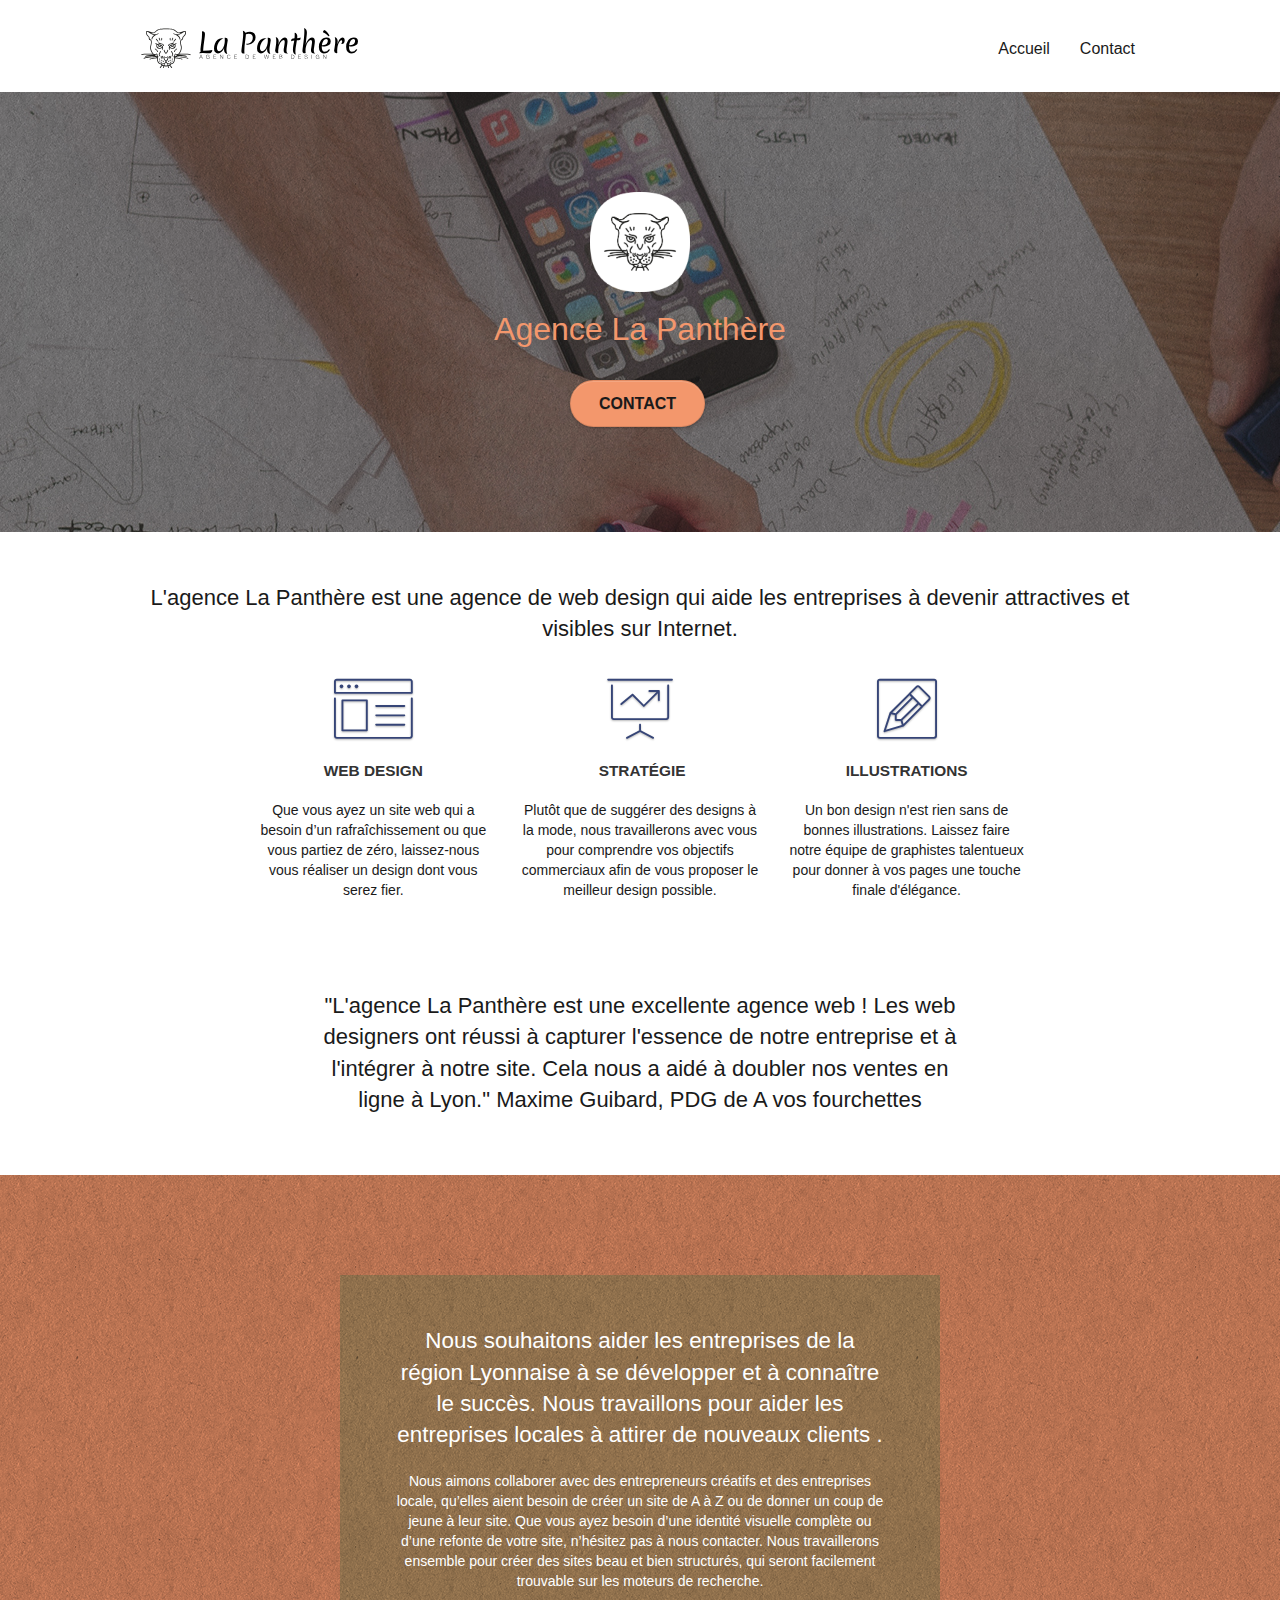
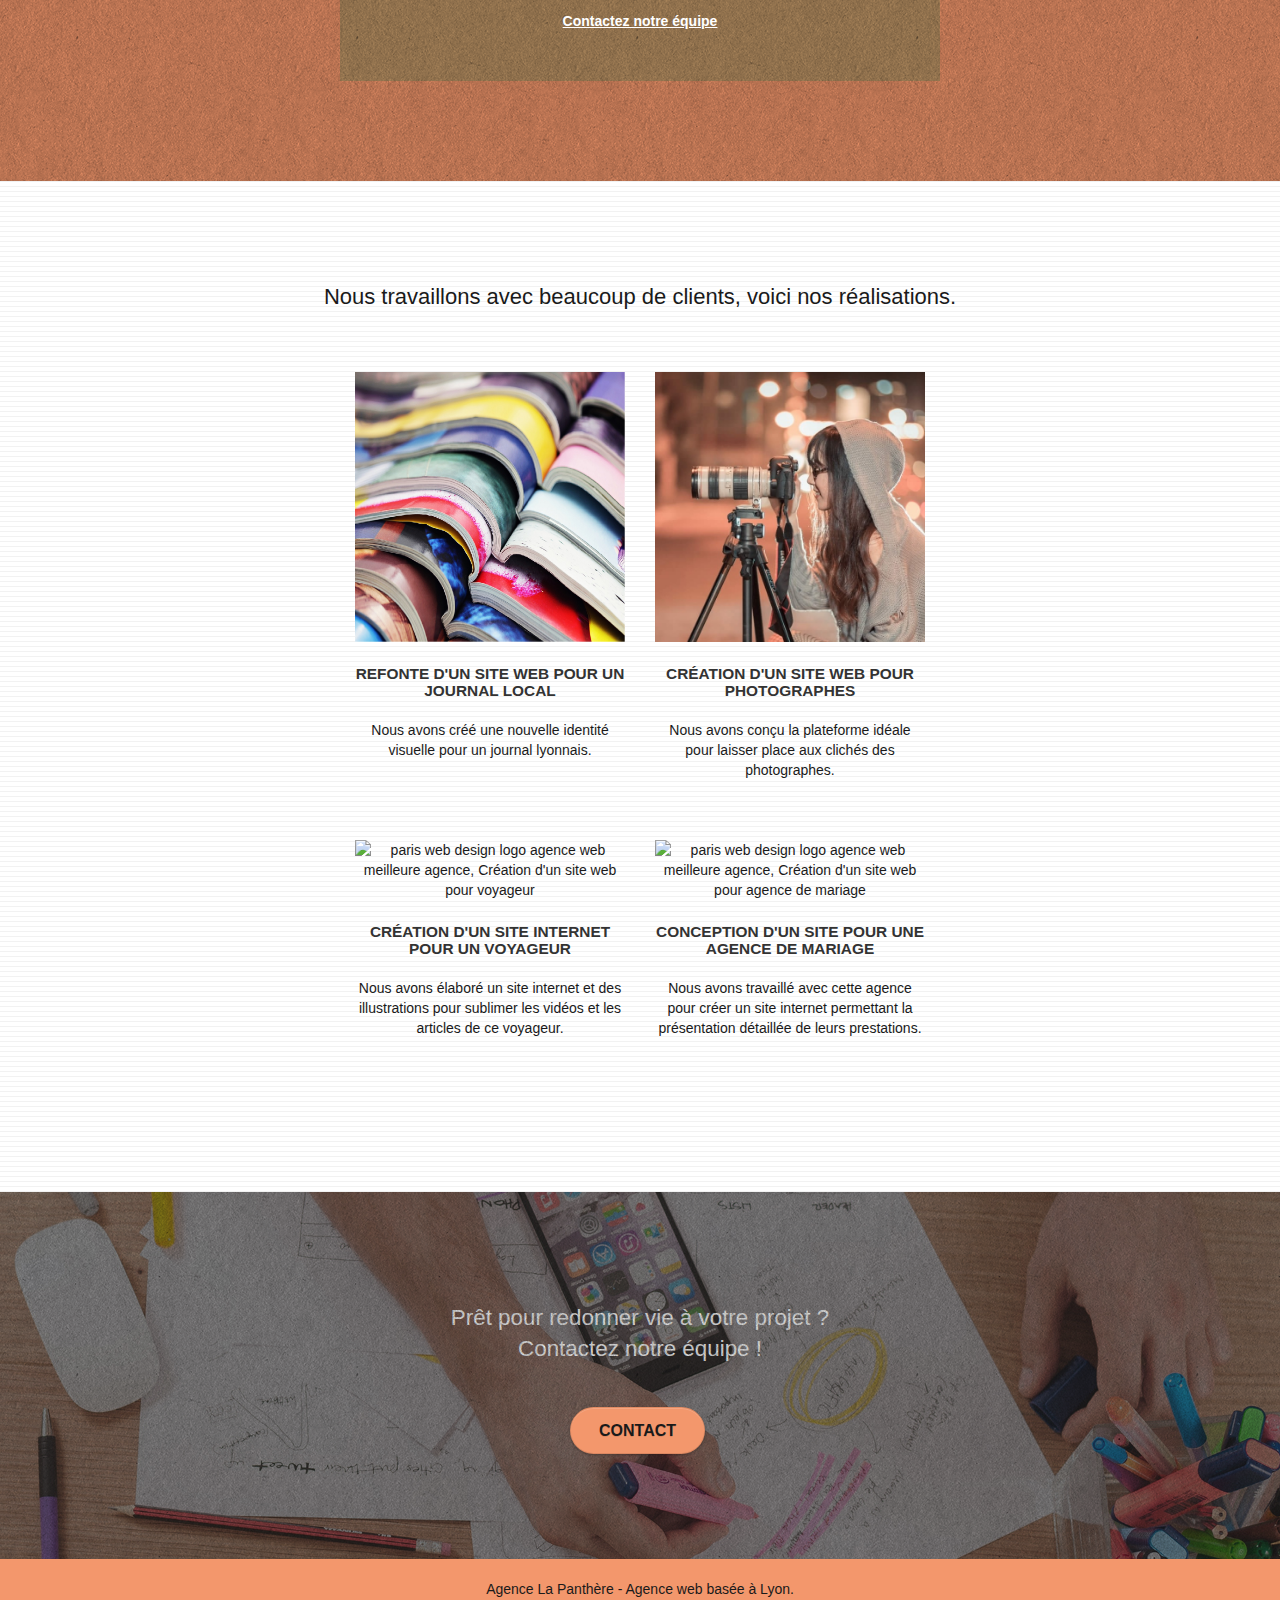
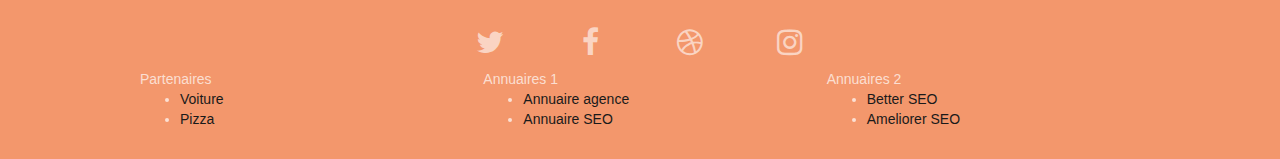
==== index.html @ 211964a4 "Modif description" ====
<!doctype html>
<html lang="Default">

<head>
	<meta charset="utf-8">
	<meta name="description"
		content="Redonnez vie aux sites web de vos entreprises ! La Panthère est une agence web basée sur Lyon. Son but : Aider les entreprises à devenir attractives et visibles sur le net.">
	<meta name="viewport" content="width=device-width, initial-scale=1.0, viewport-fit=cover">
	<link rel="shortcut icon" type="image/png" href="img/favicon.jpg">

	<link rel="stylesheet" type="text/css" href="css/bootstrap.css">
	<link rel="stylesheet" type="text/css" href="css/style.css">
	<link rel="stylesheet" type="text/css" href="css/font-awesome.css">
	<link rel="stylesheet" type="text/css" href="css/et-line.css">


	<script src="js/jquery-2.1.0.js"></script>
	<script src="js/bootstrap.js"></script>
	<script src="js/blocs.js"></script>
	<script src="js/jquery.touchSwipe.js" defer></script>
	<script src="js/gmaps.js"></script>
	<title>La Panthère - Devenez plus attractifs !</title>

	<!-- Analytics -->

	<!-- Analytics END -->

</head>

<body>
	<!-- Principal conteneur -->
	<div class="page-container">

		<!-- bloc-0 -->
		<div class="bloc bgc-white l-bloc " id="bloc-0">
			<div class="container bloc-sm">

				<nav class="navbar row">
					<div class="navbar-header">
						<a class="navbar-brand" href="index.html"><img src="img/agence-la-panthere-monochrome.svg"
								alt="paris web design logo agence web meilleure agence" height="40" /></a>
						<button id="nav-toggle" type="button" class="ui-navbar-toggle navbar-toggle"
							data-toggle="collapse" data-target=".navbar-1">
							<span class="sr-only">Toggle navigation</span><span class="icon-bar"></span><span
								class="icon-bar"></span><span class="icon-bar"></span>
						</button>
					</div>
					<div class="collapse navbar-collapse navbar-1 special-dropdown-nav">
						<ul class="site-navigation nav navbar-nav">
							<li>
								<a href="index.html">Accueil</a>
							</li>
							<li>
								<a href="contact.html">Contact</a>
							</li>
						</ul>
					</div>
				</nav>
			</div>
		</div>
		<!-- bloc-0 END -->

		<!-- bloc-1-presentation -->
		<div class="bloc bgc-dark-slate-blue bg-banniere d-bloc bg-t-edge bloc-bg-texture texture-paper b-parallax"
			id="bloc-1-hero">
			<div class="container bloc-lg">
				<div class="row tight-width-whitespace">
					<div class="col-sm-12">
						<img src="img/logo.png" class="center-block image-resize-mode" width="100"
							alt="Agence La Panthère, agence web paris, création logo paris" />
						<h1 class="text-center hero-bloc-text tc-white ">
							Agence La Panthère
						</h1>
						<div class="text-center">
							<a href="contact.html" class="btn btn-lg btn-clean btn-rd cta-hero btn-atomic-tangerine"
								id="cta-hero">Contact</a>
						</div>
					</div>
				</div>
			</div>
		</div>
		<!-- bloc-1-presentation END -->

		<!-- bloc-2-services -->
		<div class="bloc bgc-white l-bloc" id="bloc-2-services">
			<div class="container bloc-md">
				<div class="row">
					<div class="col-sm-12 text-center">
						<p class="citation">
							L'agence La Panthère est une agence de web design qui aide les entreprises à devenir
							attractives
							et visibles sur Internet.
						</p>
					</div>
				</div>
				<div class="row voffset-lg med-width-whitespace">
					<div class="col-sm-4">
						<div class="text-center">
							<span class="et-icon-browser sm-shadow icon-dark-slate-blue icons icon-lg"></span>
						</div>
						<h3 class="mg-md text-center">
							Web design
						</h3>
						<p class="text-center">
							Que vous ayez un site web qui a besoin d&rsquo;un rafraîchissement ou que vous partiez de
							zéro, laissez-nous vous réaliser un design dont vous serez fier.
						</p>
					</div>
					<div class="col-sm-4">
						<div class="text-center">
							<span class="et-icon-presentation sm-shadow icon-dark-slate-blue icons icon-lg"></span>
						</div>
						<h3 class="mg-md text-center">
							&nbsp;Stratégie
						</h3>
						<p class="text-center">
							Plutôt que de suggérer des designs à la mode, nous travaillerons avec vous pour comprendre
							vos objectifs commerciaux afin de vous proposer le meilleur design possible.<br>
						</p>
					</div>
					<div class="col-sm-4">
						<div class="text-center">
							<span class="et-icon-edit sm-shadow icon-dark-slate-blue icons icon-lg"></span>
						</div>
						<h3 class="mg-md text-center">
							Illustrations
						</h3>
						<p class="text-center">
							Un bon design n'est rien sans de bonnes illustrations. Laissez faire notre équipe de
							graphistes talentueux pour donner à vos pages une touche finale d'élégance.
						</p>
					</div>
				</div>
				<div class="row voffset-lg voffset">
					<div class="col-xs-12 col-md-8 col-md-offset-2 text-center">
						<p class="citation">"L'agence La Panthère est une excellente agence web ! Les web designers ont
							réussi à capturer
							l'essence de notre entreprise et à l'intégrer à notre site. Cela nous a aidé à doubler nos
							ventes en ligne à Lyon."
							Maxime Guibard, PDG de A vos fourchettes
						</p>
					</div>
				</div>
			</div>
		</div>
		<!-- bloc-2-services END -->

		<!-- bloc-3-what-i-do -->
		<div class="bloc tc-white bgc-atomic-tangerine bg-presentation d-bloc bloc-bg-texture texture-paper b-parallax"
			id="bloc-3-what-i-do">
			<div class="container bloc-lg">
				<div class="row tight-width-whitespace black-background">
					<div class="col-sm-12">
						<h2 class="mg-md text-center tc-white">
							Nous souhaitons aider les entreprises de la région Lyonnaise à se développer et à connaître
							le succès. Nous travaillons pour aider les entreprises locales à attirer de nouveaux clients
							.<br>
						</h2>
						<p class="text-center white">
							Nous aimons collaborer avec des entrepreneurs créatifs et des entreprises locale, qu’elles
							aient besoin de créer un site de A à Z ou de donner un coup de jeune à leur site. Que vous
							ayez besoin d’une identité visuelle complète ou d’une refonte de votre site, n’hésitez pas à
							nous contacter. Nous travaillerons ensemble pour créer des sites beau et bien structurés,
							qui seront facilement trouvable sur les moteurs de recherche. <br><br><a
								class="ltc-white bold-link" href="page2.html">Contactez notre équipe</a><br>
						</p>
					</div>
				</div>
			</div>
		</div>
		<!-- bloc-3-what-i-do END -->

		<!-- bloc-4-portfolio -->
		<div class="bloc bgc-white bg-lines-h2-bg bg-repeat l-bloc" id="bloc-4-portfolio">
			<div class="container bloc-lg">
				<div class="row">
					<div class="col-sm-12 text-center">
						<p class="citation">
							Nous travaillons avec beaucoup de clients, voici nos réalisations.
						</p>
					</div>
				</div>
				<div class="row tight-width-whitespace portfolio-row">
					<div class="col-sm-6">
						<a href="#" data-lightbox="img/1.jpg" data-gallery-id="gallery-1"
							data-caption="Refonte d'un site web pour un journal local" data-frame="snapshot-lb"><img
								src="img/1.jpg"
								alt="paris web design logo agence web meilleure agence et refonte site web journal"
								class="img-responsive portfolio-thumb" /></a>
						<h3 class="mg-md text-center">
							Refonte d'un site web pour un journal local
						</h3>
						<p class="text-center">
							Nous avons créé une nouvelle identité visuelle pour un journal lyonnais.
						</p>
					</div>
					<div class="col-sm-6">
						<a href="#" data-lightbox="img/2.jpg" data-gallery-id="gallery-1"
							data-caption="Création d'un site web pour photographes" data-frame="snapshot-lb"><img
								src="img/2.jpg" class="img-responsive portfolio-thumb"
								alt="paris web design logo agence web meilleure agence, Création d'un site web pour photographes" /></a>
						<h3 class="mg-md text-center">
							Création d'un site web pour photographes
						</h3>
						<p class="text-center">
							Nous avons conçu la plateforme idéale pour laisser place aux clichés des photographes.
						</p>
					</div>
				</div>
				<div class="row tight-width-whitespace portfolio-row">
					<div class="col-sm-6">
						<a href="#" data-lightbox="img/3.jpg" data-gallery-id="gallery-1"
							data-caption="Création d'un site internet pour un voyageur" data-frame="snapshot-lb"><img
								src="img/3.jpg" class="img-responsive portfolio-thumb"
								alt="paris web design logo agence web meilleure agence, Création d'un site web pour voyageur" /></a>
						<h3 class="mg-md text-center">
							Création d'un site internet pour un voyageur
						</h3>
						<p class="text-center">
							Nous avons élaboré un site internet et des illustrations pour sublimer les vidéos et les
							articles de ce voyageur.
						</p>
					</div>
					<div class="col-sm-6">
						<a href="#" data-lightbox="img/4.jpg" data-gallery-id="gallery-1"
							data-caption="Conception d'un site pour une agence de mariage" data-frame="snapshot-lb"><img
								src="img/4.jpg" class="img-responsive portfolio-thumb"
								alt="paris web design logo agence web meilleure agence, Création d'un site web pour agence de mariage" /></a>
						<h3 class="mg-md text-center">
							Conception d'un site pour une agence de mariage
						</h3>
						<p class="text-center">
							Nous avons travaillé avec cette agence pour créer un site internet permettant la
							présentation détaillée de leurs prestations.
						</p>
					</div>
				</div>
			</div>
		</div>
		<!-- bloc-4-portfolio END -->


		<!-- bloc-5-cta -->
		<div class="bloc bgc-dark-slate-blue bg-banniere d-bloc bloc-bg-texture texture-paper" id="bloc-5-cta">
			<div class="container bloc-lg">
				<div class="row">
					<h2 class="mg-md text-center tc-white">
						Prêt pour redonner vie à votre projet ?<br>Contactez notre équipe !
					</h2>
					<div class="col-sm-12 text-center">
						<a href="contact.html"
							class="btn btn-atomic-tangerine btn-clean btn-rd btn-lg cta-hero">Contact</a>
					</div>
				</div>
			</div>
		</div>
		<!-- bloc-5-cta END -->

		<!-- Footer - bloc-8 -->
		<div class="bloc bgc-atomic-tangerine d-bloc" id="bloc-8">
			<div class="container bloc-sm">
				<div class="row">
					<div class="col-sm-12">
						<p class="text-center">
							Agence La Panthère - Agence web basée à Lyon.<br>
						</p>
						<div class="row row-no-gutters social">
							<div class="col-sm-3">
								<div class="text-center">
									<a class="social" href="index.html"><span class="fa fa-twitter icon-md"></span></a>
								</div>
							</div>
							<div class="col-sm-3">
								<div class="text-center">
									<a class="social" href="index.html"><span class="fa fa-facebook icon-md"></span></a>
								</div>
							</div>
							<div class="col-sm-3">
								<div class="text-center">
									<a class="social" href="index.html"><span class="fa fa-dribbble icon-md"></span></a>
								</div>
							</div>
							<div class="col-sm-3">
								<div class="text-center">
									<a class="social" href="index.html"><span
											class="fa fa-instagram icon-md"></span></a>
								</div>
							</div>
						</div>
						<div class="row">
							<div class="col-sm-4">
								Partenaires
								<ul>
									<li><a href="voiture.com">Voiture</a></li>
									<li><a href="pizza.com">Pizza</a></li>
								</ul>
							</div>
							<div class="col-sm-4">
								Annuaires 1
								<ul>
									<li><a href="annuaireagence.com">Annuaire agence</a></li>
									<li><a href="annuaireseo.com">Annuaire SEO</a></li>
								</ul>
							</div>
							<div class="col-sm-4">
								Annuaires 2
								<ul>
									<li><a href="betterseo.com">Better SEO</a></li>
									<li><a href="ameliorerseo.com">Ameliorer SEO</a></li>
								</ul>
							</div>
						</div>
					</div>
				</div>
			</div>
		</div>
		<!-- Footer - bloc-8 END -->

	</div>
	<!-- Principal conteneur END -->


</body>

</html>
---- css/style.css ----
body {
    margin: 0;
    padding: 0;
    background: #FFF;
    overflow-x: hidden;
    -webkit-font-smoothing: antialiased;
    -moz-osx-font-smoothing: grayscale;
}

a,
button {
    transition: all .3s ease-in-out;
    outline: none !important;
}

a:hover {
    text-decoration: none;
    cursor: pointer;
}

#page-loading-blocs-notifaction {
    position: fixed;
    top: 0;
    bottom: 0;
    width: 100%;
    z-index: 100000;
    background: #FFFFFF url("../img/pageload-spinner.gif") no-repeat center center;
}

.bloc {
    width: 100%;
    clear: both;
    background: 50% 50% no-repeat;
    padding: 0 50px;
    -webkit-background-size: cover;
    -moz-background-size: cover;
    -o-background-size: cover;
    background-size: cover;
    position: relative;
}

.bloc .container {
    padding-left: 0;
    padding-right: 0;
}

.bloc-lg {
    padding: 100px 50px;
}

.bloc-md {
    padding: 50px;
}

.bloc-sm {
    padding: 20px 50px;
}

.bg-center,
.bg-l-edge,
.bg-r-edge,
.bg-t-edge,
.bg-b-edge,
.bg-tl-edge,
.bg-bl-edge,
.bg-tr-edge,
.bg-br-edge,
.bg-repeat {
    -webkit-background-size: auto !important;
    -moz-background-size: auto !important;
    -o-background-size: auto !important;
    background-size: auto !important;
}

.bg-repeat {
    background: repeat;
}

.bg-t-edge {
    background: top no-repeat;
}

.bloc-bg-texture::before {
    content: "";
    background-size: 2px 2px;
    position: absolute;
    top: 0;
    bottom: 0;
    left: 0;
    right: 0;
}

.texture-paper::before {
    background: url("../img/texture-paper.png");
    background-size: 280px 280px;
}

.b-parallax {
    background-attachment: fixed;
}

.d-bloc {
    color: rgba(255, 255, 255, .7);
}

.d-bloc button:hover {
    color: rgba(255, 255, 255, .9);
}

.d-bloc .icon-round,
.d-bloc .icon-square,
.d-bloc .icon-rounded,
.d-bloc .icon-semi-rounded-a,
.d-bloc .icon-semi-rounded-b {
    border-color: rgba(255, 255, 255, .9);
}

.d-bloc .divider-h span {
    border-color: rgba(255, 255, 255, .2);
}

.d-bloc .a-btn,
.d-bloc .navbar a,
.d-bloc .navbar-brand,
.d-bloc a .icon-sm,
.d-bloc a .icon-md,
.d-bloc a .icon-lg,
.d-bloc a .icon-xl,
.d-bloc h1 a,
.d-bloc h2 a,
.d-bloc h3 a,
.d-bloc h4 a,
.d-bloc h5 a,
.d-bloc h6 a,
.d-bloc p a {
    color: rgba(255, 255, 255, .6);
}

.d-bloc .a-btn:hover,
.d-bloc .navbar a:hover,
.d-bloc .navbar-brand:hover,
.d-bloc a:hover .icon-sm,
.d-bloc a:hover .icon-md,
.d-bloc a:hover .icon-lg,
.d-bloc a:hover .icon-xl,
.d-bloc h1 a:hover,
.d-bloc h2 a:hover,
.d-bloc h3 a:hover,
.d-bloc h4 a:hover,
.d-bloc h5 a:hover,
.d-bloc h6 a:hover,
.d-bloc p a:hover {
    color: rgba(255, 255, 255, 1);
}

.d-bloc .navbar-toggle .icon-bar {
    background: rgba(255, 255, 255, 1);
}

.d-bloc .btn-wire,
.d-bloc .btn-wire:hover {
    color: rgba(255, 255, 255, 1);
    border-color: rgba(255, 255, 255, 1);
}

.d-bloc .panel {
    color: rgba(0, 0, 0, .5);
}

.d-bloc .panel button:hover {
    color: rgba(0, 0, 0, .7);
}

.d-bloc .panel icon {
    border-color: rgba(0, 0, 0, .7);
}

.d-bloc .panel .divider-h span {
    border-color: rgba(0, 0, 0, .1);
}

.d-bloc .panel .a-btn {
    color: rgba(0, 0, 0, .6);
}

.d-bloc .panel .a-btn:hover {
    color: rgba(0, 0, 0, 1);
}

.d-bloc .panel .btn-wire,
.d-bloc .panel .btn-wire:hover {
    color: rgba(0, 0, 0, .7);
    border-color: rgba(0, 0, 0, .3);
}

.d-bloc .panel,
.l-bloc {
    color: rgba(0, 0, 0, .5);
}

.d-bloc .panel button:hover,
.l-bloc button:hover {
    color: rgba(0, 0, 0, .7);
}

.l-bloc .icon-round,
.l-bloc .icon-square,
.l-bloc .icon-rounded,
.l-bloc .icon-semi-rounded-a,
.l-bloc .icon-semi-rounded-b {
    border-color: rgba(0, 0, 0, .7);
}

.d-bloc .panel .divider-h span,
.l-bloc .divider-h span {
    border-color: rgba(0, 0, 0, .1);
}

.d-bloc .panel .a-btn,
.l-bloc .a-btn,
.l-bloc .navbar a,
.l-bloc .navbar-brand,
.l-bloc a .icon-sm,
.l-bloc a .icon-md,
.l-bloc a .icon-lg,
.l-bloc a .icon-xl,
.l-bloc h1 a,
.l-bloc h2 a,
.l-bloc h3 a,
.l-bloc h4 a,
.l-bloc h5 a,
.l-bloc h6 a,
.l-bloc p a {
    color: rgba(0, 0, 0, .6);
}

.d-bloc .panel .a-btn:hover,
.l-bloc .a-btn:hover,
.l-bloc .navbar a:hover,
.l-bloc .navbar-brand:hover,
.l-bloc a:hover .icon-sm,
.l-bloc a:hover .icon-md,
.l-bloc a:hover .icon-lg,
.l-bloc a:hover .icon-xl,
.l-bloc h1 a:hover,
.l-bloc h2 a:hover,
.l-bloc h3 a:hover,
.l-bloc h4 a:hover,
.l-bloc h5 a:hover,
.l-bloc h6 a:hover,
.l-bloc p a:hover {
    color: rgba(0, 0, 0, 1);
}

.l-bloc .navbar-toggle .icon-bar {
    color: rgba(0, 0, 0, .6);
}

.d-bloc .panel .btn-wire,
.d-bloc .panel .btn-wire:hover,
.l-bloc .btn-wire,
.l-bloc .btn-wire:hover {
    color: rgba(0, 0, 0, .7);
    border-color: rgba(0, 0, 0, .3);
}

.voffset {
    margin-top: 30px;
}

.voffset-lg {
    margin-top: 80px;
}

.row-no-gutters {
    margin-right: 0;
    margin-left: 0;
}

.row.row-no-gutters>[class^="col-"],
.row.row-no-gutters>[class*=" col-"] {
    padding-right: 0;
    padding-left: 0;
}

#bloc-1-hero h1 {
    font-size: 32px;
}

.navbar {
    margin-bottom: 0;
    z-index: 1;
}

.navbar-brand {
    height: auto;
    padding: 3px 15px;
    font-size: 25px;
    font-weight: normal;
    font-weight: 600;
    line-height: 44px;
}

.navbar-brand img {
    max-height: 200px;
    margin: 0 5px 0 0;
    display: inline;
}

.navbar-brand img[src$=svg] {
    min-width: 100px;
}

.nav-center .navbar-brand img {
    margin: 0;
}

.navbar .nav {
    padding-top: 2px;
    margin-right: -16px;
    float: right;
    z-index: 1;
}

.nav>li {
    float: left;
    margin-top: 4px;
    font-size: 16px;
}

.navbar-nav .open .dropdown-menu>li>a {
    text-align: inherit;
}

.nav>li a:hover,
.nav>li a:focus {
    background: #F3976C;
    border-radius: 30px;
}

.navbar-toggle {
    margin: 10px 10px 0 0;
    border: 0px;
}

.navbar-toggle:hover {
    background: transparent !important;
}

.navbar-toggle .icon-bar {
    background-color: rgba(0, 0, 0, .5);
    width: 26px;
}

.nav-invert .navbar .nav {
    float: left;
}

.nav-invert .navbar-header,
.nav-invert .navbar-brand {
    float: right;
    position: relative;
    z-index: 2;
}

@media (min-width: 768px) {
    .site-navigation {
        position: absolute;
        top: 50%;
        right: 20px;
        transform: translate(0, -50%);
        -webkit-transform: translateY(-50%);
    }

    .nav>li .dropdown-menu a,
    .nav>li .dropdown-menu a:hover {
        color: #484848;
    }

    .nav-invert .site-navigation {
        left: 0;
        right: 0;
    }

    .nav-center {
        text-align: center;
    }

    .nav-center .navbar-header {
        width: 100%;
    }

    .nav-center .navbar-header,
    .nav-center .navbar-brand,
    .nav-center .nav>li {
        float: none;
        display: inline-block;
    }

    .nav-center .site-navigation {
        position: relative;
        width: 100%;
        right: 0;
        margin-right: 0px;
        margin-top: 20px;
    }

    .nav-center.mini-nav .navbar-toggle {
        float: none;
        margin: 10px auto 0;
    }

    .col-sm-3{
        font-size: 3em;
    }
}

.nav>li>.dropdown a {
    background: none !important;
    display: block;
    padding: 14px 15px;
}

nav .caret {
    margin: 0 5px;
}

.dropdown-menu .dropdown-menu {
    top: -8px;
    left: 100%;
}

.dropdown-menu .dropmenu-flow-right {
    top: 100%;
    left: 0;
    margin-left: -1px;
    border-top-left-radius: 0;
    border-top-right-radius: 0;
}

.dropdown-menu .dropdown span {
    border: 4px solid black;
    border-top-color: transparent;
    border-right-color: transparent;
    border-bottom-color: transparent;
    margin: 6px -5px 0 0 !important;
    float: right;
}

.mg-md {
    margin-top: 10px;
    margin-bottom: 20px;
}

.mg-lg {
    margin-top: 10px;
    margin-bottom: 40px;
}

.btn {
    margin: 0 5px 5px 0;
}

.btn.pull-right {
    margin: 0 0 5px 5px;
}

.btn-d,
.btn-d:hover,
.btn-d:focus {
    color: #FFF;
    background: rgba(0, 0, 0, .3);
}

button {
    outline: none !important;
}

.btn-rd {
    border-radius: 40px;
}

.btn-clean {
    border: 1px solid rgba(0, 0, 0, .08);
    border-bottom-color: rgba(0, 0, 0, .1);
    text-shadow: 0 1px 0 rgba(0, 0, 1, .1);
    box-shadow: 0 1px 3px rgba(0, 0, 1, .25), inset 0 1px 0 0 rgba(255, 255, 255, .15);
}

.icon-md {
    font-size: 30px !important;
}

.icon-lg {
    font-size: 60px !important;
}

.sm-shadow {
    text-shadow: 0 1px 2px rgba(0, 0, 0, .3);
}

.panel-sq,
.panel-sq .panel-heading,
.panel-sq .panel-footer {
    border-radius: 0;
}

.panel-rd {
    border-radius: 30px;
}

.panel-rd .panel-heading {
    border-radius: 29px 29px 0 0;
}

.panel-rd .panel-footer {
    border-radius: 0 0 29px 29px;
}

.form-control {
    border-color: rgba(0, 0, 0, .1);
    box-shadow: none;
}

.scrollToTop {
    width: 40px;
    height: 40px;
    position: fixed;
    bottom: 20px;
    right: 20px;
    opacity: 0;
    z-index: 500;
    transition: all .3s ease-in-out;
}

.scrollToTop span {
    margin-top: 6px;
}

.showScrollTop {
    font-size: 14px;
    opacity: 1;
}

a[data-lightbox] {
    position: relative;
    display: block;
    text-align: center;
}

a[data-lightbox]:hover::before {
    content: "+";
    font-family: "HelveticaNeue-Light", "Helvetica Neue Light", "Helvetica Neue", Helvetica, Arial;
    font-size: 32px;
    width: 50px;
    height: 50px;
    margin-left: -25px;
    border-radius: 50%;
    background: rgba(0, 0, 0, .6);
    color: #FFF;
    font-weight: 100;
    z-index: 1;
    position: absolute;
    top: 50%;
    transform: translateY(-50%);
    -webkit-transform: translateY(-50%);
}

a[data-lightbox]:hover img {
    opacity: 0.6;
    -webkit-animation-fill-mode: none;
    animation-fill-mode: none;
}

#lightbox-modal {
    display: flex;
    align-items: center;
}

#lightbox-modal .modal-dialog {
    width: 90%;
    max-width: 900px;
    margin: 0 auto 0;
}

#lightbox-modal .modal-dialog img {
    max-height: 90vh;
    margin: 0 auto;
}

.lightbox-caption {
    padding: 20px;
    color: #FFF;
    background: rgba(0, 0, 0, .5);
    position: absolute;
    left: 15px;
    right: 15px;
    bottom: 5px;
}

.close-lightbox {
    color: #FFF;
    font-size: 30px;
    position: absolute;
    top: 20px;
    right: 20px;
    z-index: 20;
    background: rgba(0, 0, 0, .5);
    border: none;
    line-height: 30px;
    padding: 0 9px 5px;
    opacity: 0.3;
}

.close-lightbox:hover,
.next-lightbox:hover,
.prev-lightbox:hover {
    opacity: 1.0;
    color: #FFF;
}

.next-lightbox,
.prev-lightbox {
    font-size: 20px;
    color: rgba(255, 255, 255, .9);
    background: rgba(0, 0, 0, .5);
    transition: all .2s ease-in-out;
    position: absolute;
    top: 45%;
    z-index: 1;
    opacity: 0.4;
}

.next-lightbox {
    padding: 6px 8px 1px 13px;
    right: 25px;
}

.prev-lightbox {
    padding: 6px 13px 1px 10px;
    left: 25px;
}

.snapshot-lb .modal-body {
    padding-bottom: 45px;
}

.snapshot-lb .lightbox-caption {
    padding: 0;
    color: rgba(0, 0, 0, .5);
    background: none;
}

h1,
h2,
h3,
h4,
h5,
h6,
p,
label,
.btn,
a {
    font-family: "helvetica";
    font-weight: 400;
    color: #1A1A1A !important;
}

.container {
    max-width: 1000px;
}

.hero-bloc-text {
    font-size: 38px;
}

.hero-bloc-text-sub {
    font-size: 36px;
}

.statement-bloc-text {
    line-height: 26px;
    font-style: italic;
    font-size: 20px;
    text-align: center;
    font-weight: lighter;
    max-width: 520px;
    margin: auto auto auto auto;
}

p {
    font-size: 11px;
}

.tight-width-whitespace {
    max-width: 600px;
    margin: auto auto auto auto;
}

.h1 {
    font-size: 20px;
    font-family: "Open Sans";
}

.cta-hero {
    margin-top: 22px;
    color: #FFFFFF !important;
    text-transform: uppercase;
    padding: 12px 28px 12px 28px;
    font-size: 16px;
    font-weight: 700;
}

.social {
    max-width: 400px;
    margin: auto auto auto auto;
}

h2 {
    font-size: 22px;
    line-height: 1.4em;
}

h3 {
    font-size: 15px;
    text-transform: uppercase;
    font-weight: 700;
    color: #333333 !important;
}

.med-width-whitespace {
    max-width: 800px;
    margin: auto auto auto auto;
    box-shadow: 0px 0px 0px #000000;
}

h1 {
    color: #333333 !important;
}

h4 {
    color: #333333 !important;
}

.icons {
    margin-bottom: 14px;
    margin-top: 24px;
}

.white {
    color: #FFFFFF !important;
}

.portfolio-thumb {
    margin-bottom: 24px;
}

.portfolio-row {
    margin-bottom: 44px;
    margin-top: 50px;
}

.avatar {
    box-shadow: 0px 4px 9px rgba(0, 0, 0, 0.3);
}

.black-background {
    background-color: rgba(165, 147, 99, 0.7);
    padding: 40px 40px 40px 40px;
}

.bold-link {
    font-weight: 900;
    text-decoration: underline !important;
}

.bgc-white {
    background-color: #FFFFFF;
}

.bgc-dark-slate-blue {
    background-color: #364577;
}

.bgc-atomic-tangerine {
    background-color: #F3976C;
}

.tc-white {
    color: #FFFFFF !important;
 }

 .text-center.hero-bloc-text.tc-white{
    color: #F3976C !important;

 }

.btn-atomic-tangerine {
    background: #F3976C;
    color: #1A1A1A !important;
}

.btn-atomic-tangerine:hover {
    background: #c27956 !important;
    color: #1A1A1A !important;
}

.ltc-white {
    color: #FFFFFF !important;
}

.ltc-white:hover {
    color: #000000 !important;
}

.ltc-atomic-tangerine {
    color: #F3976C !important;
}

.ltc-atomic-tangerine:hover {
    color: #c27956 !important;
}

.icon-dark-slate-blue {
    color: #364577 !important;
    border-color: #364577 !important;
}

.bg-dots-bg {
    background-image: url("../img/dots-bg.png");
}

.bg-lines-h2-bg {
    background-image: url("../img/lines-h2-bg.png");
}

.bg-banniere {
    background-image: url("../img/agence-la-panthere.jpg");
}

.bg-presentation {
    background-image: url("../img/image-de-presentation.jpg");
}

@media (max-width: 1024px) {
    .bloc {
        padding-left: 20px;
        padding-right: 20px;
    }

    .bloc.full-width-bloc,
    .bloc-tile-2.full-width-bloc .container,
    .bloc-tile-3.full-width-bloc .container,
    .bloc-tile-4.full-width-bloc .container {
        padding-left: 0;
        padding-right: 0;
    }
}

@media (max-width: 992px) and (min-width: 768px) {
    .navbar .nav {
        max-width: 80%
    }

    .nav-center.navbar .nav {
        max-width: 100%
    }
}

@media only screen and (min-device-width: 768px) and (max-device-width: 1024px) and (orientation: landscape) {
    .b-parallax {
        background-attachment: scroll;
    }
}

@media only screen and (min-device-width: 1024px) and (max-device-width: 1366px) and (-webkit-min-device-pixel-ratio: 1.5) {
    .b-parallax {
        background-attachment: scroll;
    }
}

@media (max-width: 991px) {
    .container {
        width: 100%;
    }

    .b-parallax {
        background-attachment: scroll;
    }

    .page-container,
    #hero-bloc {
        overflow-x: hidden;
        position: relative;
    }

    .bloc {
        padding-left: constant(safe-area-inset-left);
        padding-right: constant(safe-area-inset-right);
    }

    .bloc-group,
    .bloc-group .bloc {
        display: block;
        width: 100%;
    }

    .bloc-fill-screen .fill-bloc-top-edge,
    .bloc-fill-screen .fill-bloc-bottom-edge {
        padding: 0 20px;
        padding-left: constant(safe-area-inset-left);
        padding-right: constant(safe-area-inset-right);
    }
}

@media (max-width: 767px) {
    .page-container {
        overflow-x: hidden;
        position: relative;
    }

    h1,
    h2,
    h3,
    h4,
    h5,
    h6,
    p,
    #disqus_thread {
        padding-left: 10px !important;
        padding-right: 10px !important;
    }

    .b-parallax {
        background-attachment: scroll;
    }

    .navbar .nav {
        padding-top: 0;
        border-top: 1px solid rgba(0, 0, 0, .2);
        float: none !important;
    }

    .navbar.row {
        margin-left: 0;
        margin-right: 0;
    }

    .site-navigation {
        position: inherit;
        transform: none;
        -webkit-transform: none;
        -ms-transform: none;
    }

    .nav>li {
        margin-top: 0;
        border-bottom: 1px solid rgba(0, 0, 0, .1);
        background: rgba(0, 0, 0, .05);
        text-align: left;
        padding-left: 15px;
        width: 100%;
    }

    .nav>li:hover {
        background: rgba(0, 0, 0, .08);
    }

    .dropdown .dropdown a .caret {
        float: none;
        margin: 5px 0 0 10px !important;
        border: 4px solid black;
        border-bottom-color: transparent;
        border-right-color: transparent;
        border-left-color: transparent;
    }

    #hero-bloc .navbar .nav {
        background: rgba(0, 0, 0, .8);
    }

    #hero-bloc .navbar .nav a {
        color: rgba(255, 255, 255, .6);
    }

    .hero {
        padding: 50px 0;
    }

    .hero-nav {
        left: -1px;
        right: -1px;
    }

    .navbar-collapse {
        padding: 0;
        overflow-x: hidden;
        -webkit-box-shadow: none;
        box-shadow: none;
    }

    .navbar-brand img {
        max-height: 40px;
        width: auto;
    }

    .nav-invert .navbar-header {
        float: none;
        width: 100%;
    }

    .nav-invert .navbar-toggle {
        float: left;
        margin-left: 10px;
    }

    .bloc {
        padding-left: 0;
        padding-right: 0;
    }

    .bloc-xxl,
    .bloc-xl,
    .bloc-lg {
        padding: 40px 0;
    }

    .bloc-sm,
    .bloc-md {
        padding-left: 0;
        padding-right: 0;
    }

    .bloc-tile-2 .container,
    .bloc-tile-3 .container,
    .bloc-tile-4 .container,
    .bloc-fill-screen .fill-bloc-top-edge,
    .bloc-fill-screen .fill-bloc-bottom-edge {
        padding-left: 0;
        padding-right: 0;
    }

    .a-block {
        padding: 0 10px;
    }

    .btn-dwn {
        display: none;
    }

    .voffset {
        margin-top: 5px;
    }

    .voffset-md {
        margin-top: 20px;
    }

    .voffset-lg {
        margin-top: 30px;
    }

    form {
        padding: 5px;
    }

    .close-lightbox {
        display: inline-block;
    }

    .blocsapp-device-iphone5 {
        background-size: 216px 425px;
        padding-top: 60px;
        width: 216px;
        height: 425px;
    }

    .blocsapp-device-iphone5 img {
        width: 180px;
        height: 320px;
    }

    .row.row-no-gutters.social{
        display: flex;
        flex-direction: row;
        justify-content: space-between;
        margin-top: 20px;
        margin-bottom: 30px;
    }

    .col-sm-4{
        margin-left: 20px;
    }

}

@media (max-width: 400px) {
    .bloc {
        padding-left: 0;
        padding-right: 0;
    }
}

@media (max-width: 767px) {
    .bloc-mob-center-text {
        text-align: center;
    }
}

.citation{
    font-size: 22px;
}

.text-center{
    font-size: 1em;
}

.mg-md{
    font-size: 1.1em;
}

.portfolio-row img{
    width: 100%;
    height: 100%;
}

.mg-md.text-center.tc-white{
    font-size: 1.6em;
}
---- css/et-line.css ----
@font-face {
    font-family: et-line;
    src: url(../fonts/et-line.eot);
    src: url(../fonts/et-line.eot?#iefix) format('embedded-opentype'), url(../fonts/et-line.woff) format('woff'), url(../fonts/et-line.ttf) format('truetype'), url(../fonts/et-line.svg#et-line) format('svg');
    font-weight: 400;
    font-style: normal
}

.et-icon-adjustments,
.et-icon-alarmclock,
.et-icon-anchor,
.et-icon-aperture,
.et-icon-attachment,
.et-icon-bargraph,
.et-icon-basket,
.et-icon-beaker,
.et-icon-bike,
.et-icon-book-open,
.et-icon-briefcase,
.et-icon-browser,
.et-icon-calendar,
.et-icon-camera,
.et-icon-caution,
.et-icon-chat,
.et-icon-circle-compass,
.et-icon-clipboard,
.et-icon-clock,
.et-icon-cloud,
.et-icon-compass,
.et-icon-desktop,
.et-icon-dial,
.et-icon-document,
.et-icon-documents,
.et-icon-download,
.et-icon-dribbble,
.et-icon-edit,
.et-icon-envelope,
.et-icon-expand,
.et-icon-facebook,
.et-icon-flag,
.et-icon-focus,
.et-icon-gears,
.et-icon-genius,
.et-icon-gift,
.et-icon-global,
.et-icon-globe,
.et-icon-googleplus,
.et-icon-grid,
.et-icon-happy,
.et-icon-hazardous,
.et-icon-heart,
.et-icon-hotairballoon,
.et-icon-hourglass,
.et-icon-key,
.et-icon-laptop,
.et-icon-layers,
.et-icon-lifesaver,
.et-icon-lightbulb,
.et-icon-linegraph,
.et-icon-linkedin,
.et-icon-lock,
.et-icon-magnifying-glass,
.et-icon-map,
.et-icon-map-pin,
.et-icon-megaphone,
.et-icon-mic,
.et-icon-mobile,
.et-icon-newspaper,
.et-icon-notebook,
.et-icon-paintbrush,
.et-icon-paperclip,
.et-icon-pencil,
.et-icon-phone,
.et-icon-picture,
.et-icon-pictures,
.et-icon-piechart,
.et-icon-presentation,
.et-icon-pricetags,
.et-icon-printer,
.et-icon-profile-female,
.et-icon-profile-male,
.et-icon-puzzle,
.et-icon-quote,
.et-icon-recycle,
.et-icon-refresh,
.et-icon-ribbon,
.et-icon-rss,
.et-icon-sad,
.et-icon-scissors,
.et-icon-scope,
.et-icon-search,
.et-icon-shield,
.et-icon-speedometer,
.et-icon-strategy,
.et-icon-streetsign,
.et-icon-tablet,
.et-icon-target,
.et-icon-telescope,
.et-icon-toolbox,
.et-icon-tools,
.et-icon-tools-2,
.et-icon-trophy,
.et-icon-tumblr,
.et-icon-twitter,
.et-icon-upload,
.et-icon-video,
.et-icon-wallet,
.et-icon-wine {
    font-family: et-line;
    speak: none;
    font-style: normal;
    font-weight: 400;
    font-variant: normal;
    text-transform: none;
    line-height: 1;
    -webkit-font-smoothing: antialiased;
    -moz-osx-font-smoothing: grayscale;
    display: inline-block
}

.et-icon-mobile:before {
    content: "\e000"
}

.et-icon-laptop:before {
    content: "\e001"
}

.et-icon-desktop:before {
    content: "\e002"
}

.et-icon-tablet:before {
    content: "\e003"
}

.et-icon-phone:before {
    content: "\e004"
}

.et-icon-document:before {
    content: "\e005"
}

.et-icon-documents:before {
    content: "\e006"
}

.et-icon-search:before {
    content: "\e007"
}

.et-icon-clipboard:before {
    content: "\e008"
}

.et-icon-newspaper:before {
    content: "\e009"
}

.et-icon-notebook:before {
    content: "\e00a"
}

.et-icon-book-open:before {
    content: "\e00b"
}

.et-icon-browser:before {
    content: "\e00c"
}

.et-icon-calendar:before {
    content: "\e00d"
}

.et-icon-presentation:before {
    content: "\e00e"
}

.et-icon-picture:before {
    content: "\e00f"
}

.et-icon-pictures:before {
    content: "\e010"
}

.et-icon-video:before {
    content: "\e011"
}

.et-icon-camera:before {
    content: "\e012"
}

.et-icon-printer:before {
    content: "\e013"
}

.et-icon-toolbox:before {
    content: "\e014"
}

.et-icon-briefcase:before {
    content: "\e015"
}

.et-icon-wallet:before {
    content: "\e016"
}

.et-icon-gift:before {
    content: "\e017"
}

.et-icon-bargraph:before {
    content: "\e018"
}

.et-icon-grid:before {
    content: "\e019"
}

.et-icon-expand:before {
    content: "\e01a"
}

.et-icon-focus:before {
    content: "\e01b"
}

.et-icon-edit:before {
    content: "\e01c"
}

.et-icon-adjustments:before {
    content: "\e01d"
}

.et-icon-ribbon:before {
    content: "\e01e"
}

.et-icon-hourglass:before {
    content: "\e01f"
}

.et-icon-lock:before {
    content: "\e020"
}

.et-icon-megaphone:before {
    content: "\e021"
}

.et-icon-shield:before {
    content: "\e022"
}

.et-icon-trophy:before {
    content: "\e023"
}

.et-icon-flag:before {
    content: "\e024"
}

.et-icon-map:before {
    content: "\e025"
}

.et-icon-puzzle:before {
    content: "\e026"
}

.et-icon-basket:before {
    content: "\e027"
}

.et-icon-envelope:before {
    content: "\e028"
}

.et-icon-streetsign:before {
    content: "\e029"
}

.et-icon-telescope:before {
    content: "\e02a"
}

.et-icon-gears:before {
    content: "\e02b"
}

.et-icon-key:before {
    content: "\e02c"
}

.et-icon-paperclip:before {
    content: "\e02d"
}

.et-icon-attachment:before {
    content: "\e02e"
}

.et-icon-pricetags:before {
    content: "\e02f"
}

.et-icon-lightbulb:before {
    content: "\e030"
}

.et-icon-layers:before {
    content: "\e031"
}

.et-icon-pencil:before {
    content: "\e032"
}

.et-icon-tools:before {
    content: "\e033"
}

.et-icon-tools-2:before {
    content: "\e034"
}

.et-icon-scissors:before {
    content: "\e035"
}

.et-icon-paintbrush:before {
    content: "\e036"
}

.et-icon-magnifying-glass:before {
    content: "\e037"
}

.et-icon-circle-compass:before {
    content: "\e038"
}

.et-icon-linegraph:before {
    content: "\e039"
}

.et-icon-mic:before {
    content: "\e03a"
}

.et-icon-strategy:before {
    content: "\e03b"
}

.et-icon-beaker:before {
    content: "\e03c"
}

.et-icon-caution:before {
    content: "\e03d"
}

.et-icon-recycle:before {
    content: "\e03e"
}

.et-icon-anchor:before {
    content: "\e03f"
}

.et-icon-profile-male:before {
    content: "\e040"
}

.et-icon-profile-female:before {
    content: "\e041"
}

.et-icon-bike:before {
    content: "\e042"
}

.et-icon-wine:before {
    content: "\e043"
}

.et-icon-hotairballoon:before {
    content: "\e044"
}

.et-icon-globe:before {
    content: "\e045"
}

.et-icon-genius:before {
    content: "\e046"
}

.et-icon-map-pin:before {
    content: "\e047"
}

.et-icon-dial:before {
    content: "\e048"
}

.et-icon-chat:before {
    content: "\e049"
}

.et-icon-heart:before {
    content: "\e04a"
}

.et-icon-cloud:before {
    content: "\e04b"
}

.et-icon-upload:before {
    content: "\e04c"
}

.et-icon-download:before {
    content: "\e04d"
}

.et-icon-target:before {
    content: "\e04e"
}

.et-icon-hazardous:before {
    content: "\e04f"
}

.et-icon-piechart:before {
    content: "\e050"
}

.et-icon-speedometer:before {
    content: "\e051"
}

.et-icon-global:before {
    content: "\e052"
}

.et-icon-compass:before {
    content: "\e053"
}

.et-icon-lifesaver:before {
    content: "\e054"
}

.et-icon-clock:before {
    content: "\e055"
}

.et-icon-aperture:before {
    content: "\e056"
}

.et-icon-quote:before {
    content: "\e057"
}

.et-icon-scope:before {
    content: "\e058"
}

.et-icon-alarmclock:before {
    content: "\e059"
}

.et-icon-refresh:before {
    content: "\e05a"
}

.et-icon-happy:before {
    content: "\e05b"
}

.et-icon-sad:before {
    content: "\e05c"
}

.et-icon-facebook:before {
    content: "\e05d"
}

.et-icon-twitter:before {
    content: "\e05e"
}

.et-icon-googleplus:before {
    content: "\e05f"
}

.et-icon-rss:before {
    content: "\e060"
}

.et-icon-tumblr:before {
    content: "\e061"
}

.et-icon-linkedin:before {
    content: "\e062"
}

.et-icon-dribbble:before {
    content: "\e063"
}
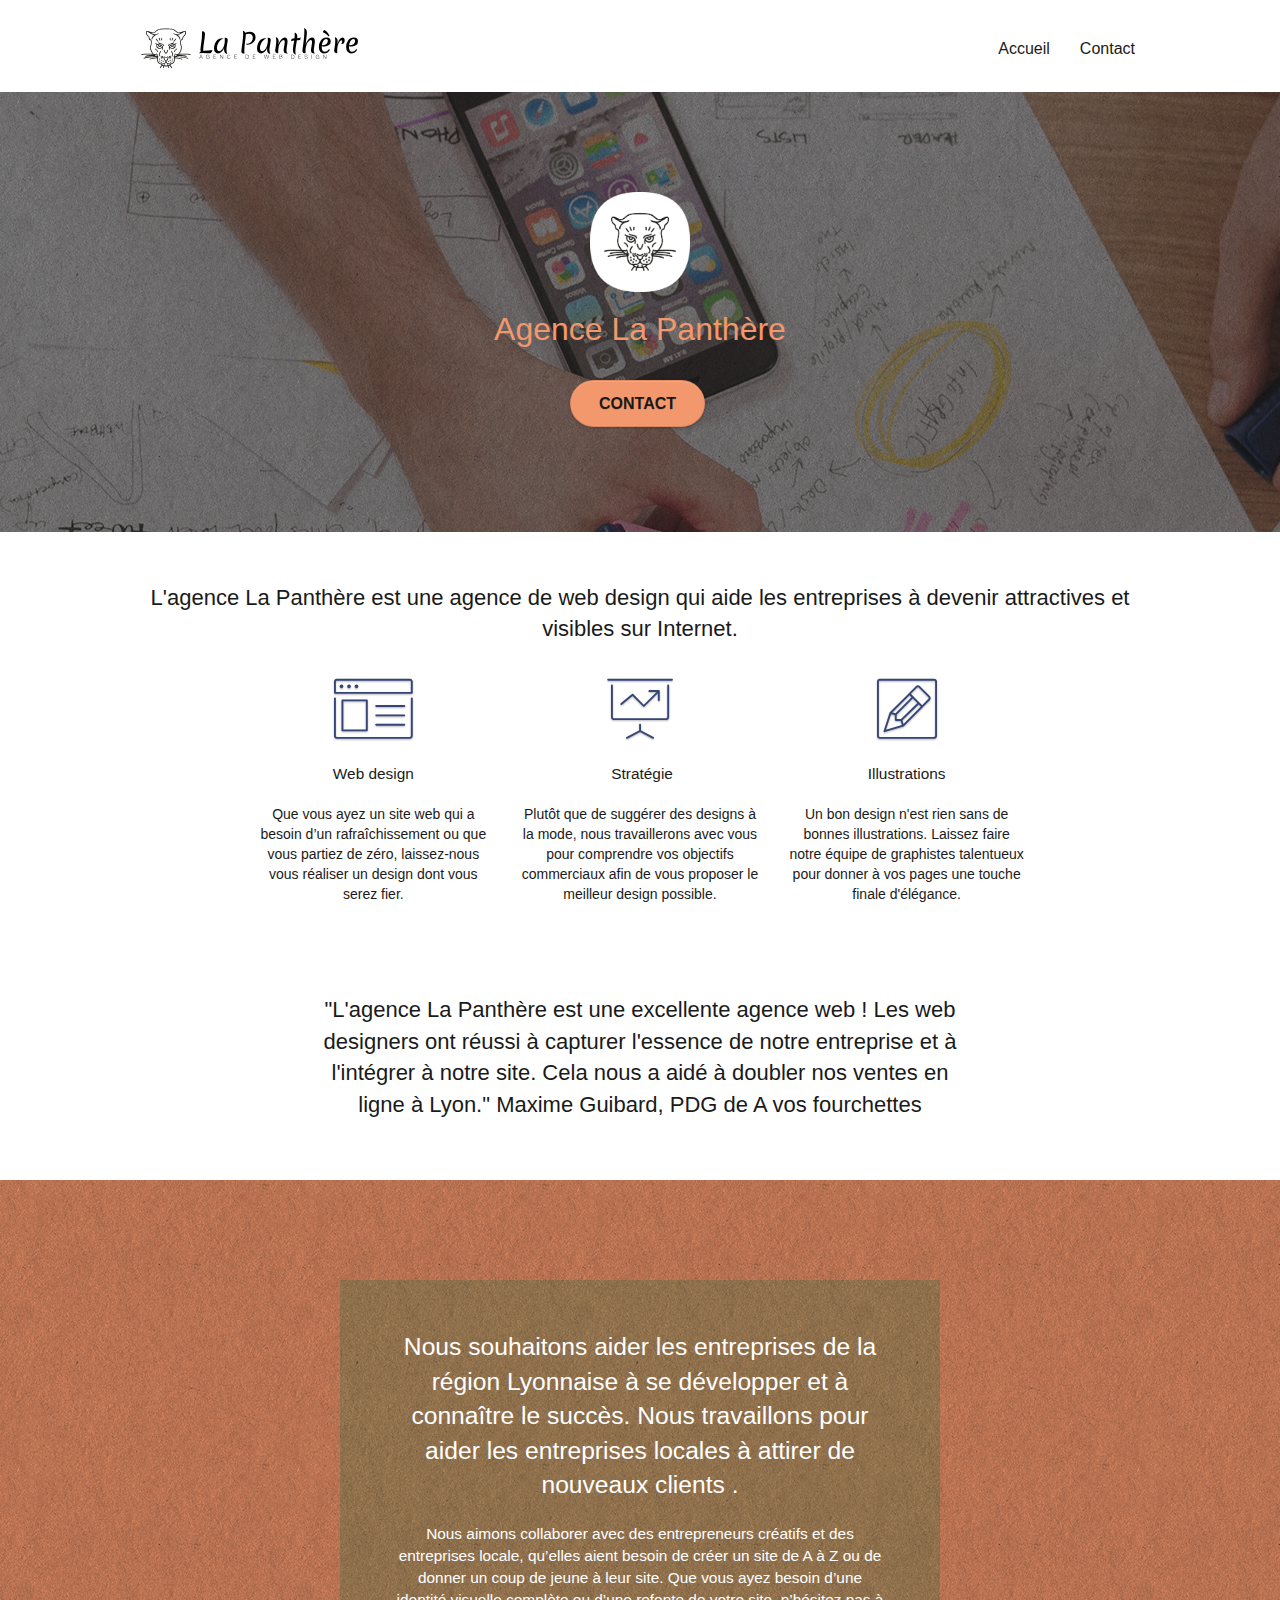
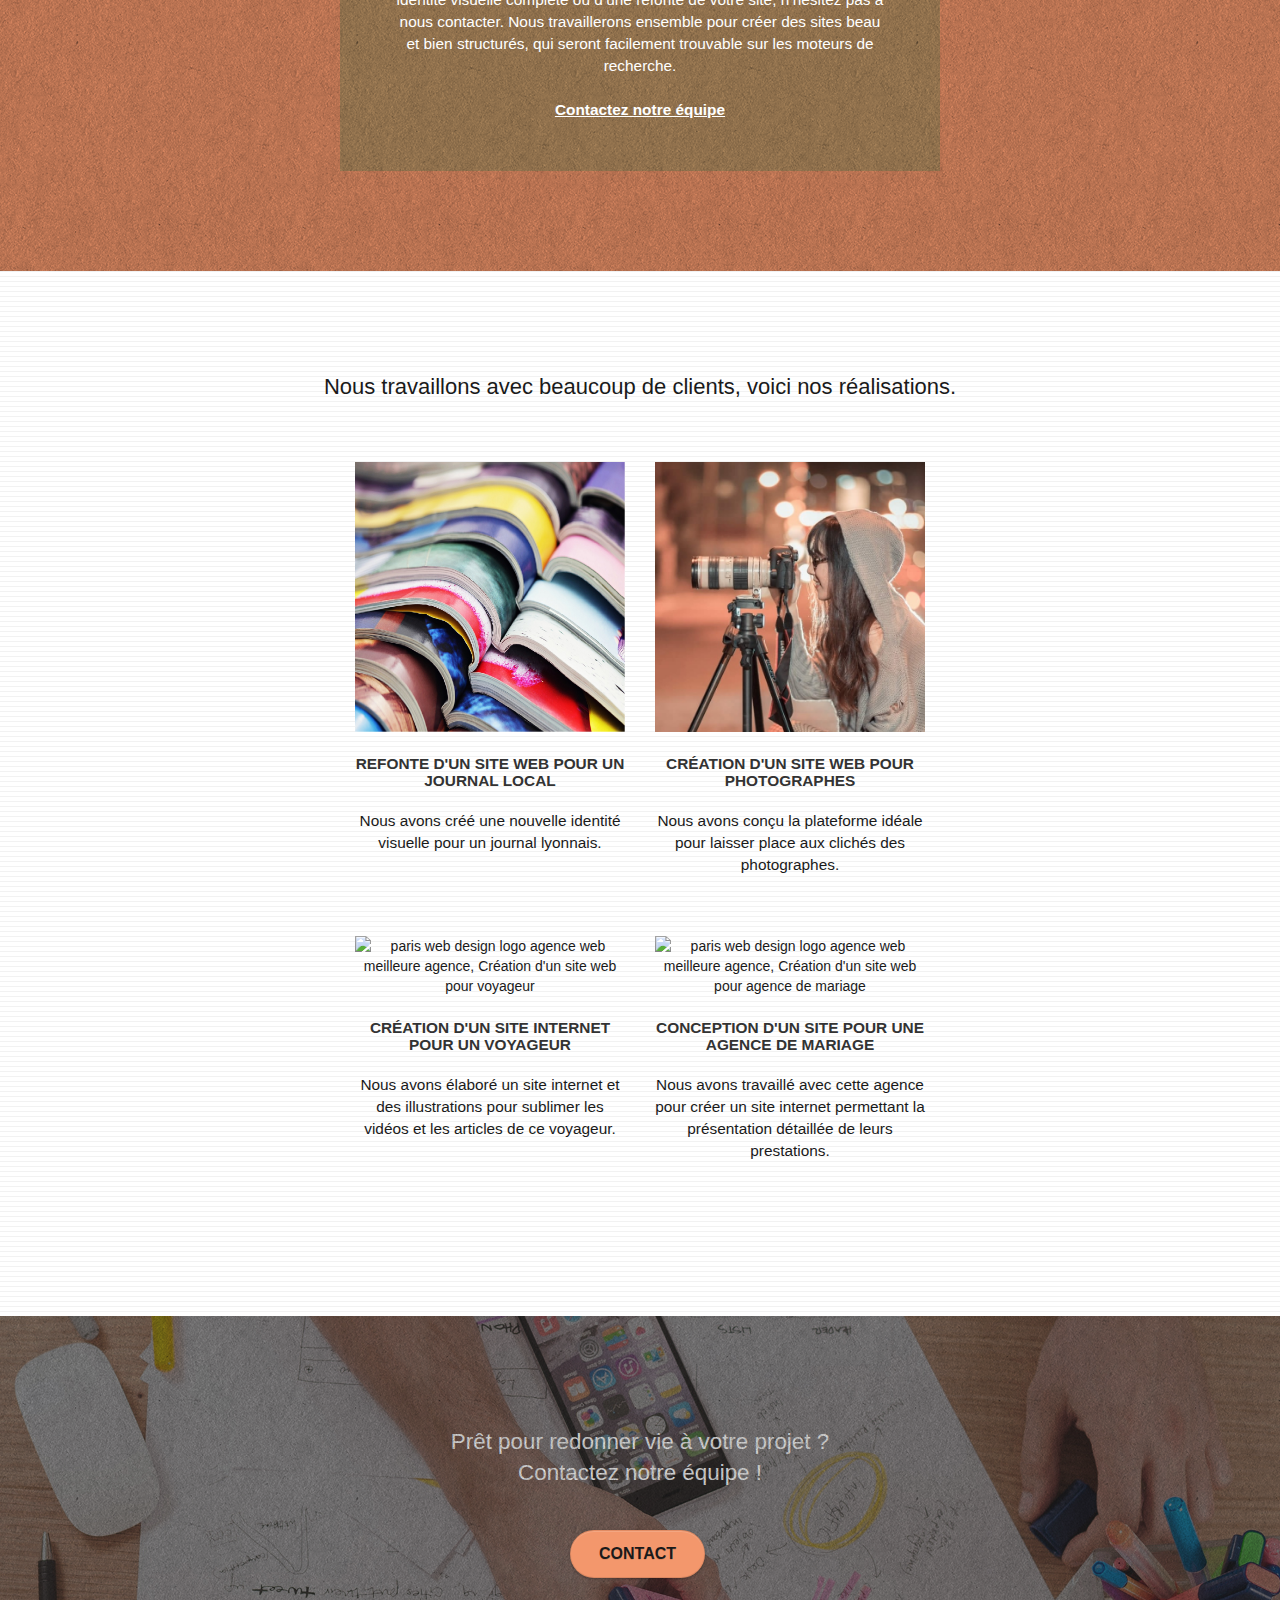
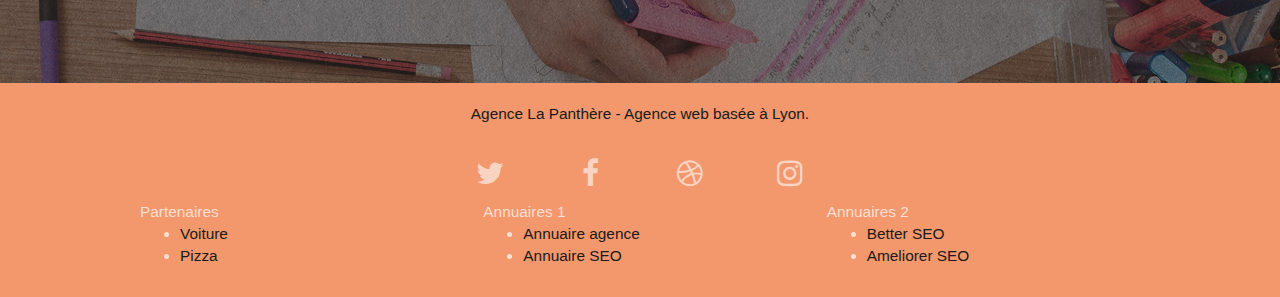
==== commit c3f2f67a: "Modif" ====
--- a/index.html
+++ b/index.html
@@ -1,10 +1,10 @@
 <!doctype html>
-<html lang="Default">
+<html lang="fr">
 
 <head>
 	<meta charset="utf-8">
 	<meta name="description"
-		content="Redonnez vie aux sites web de vos entreprises ! La Panthère est une agence web basée sur Lyon. Son but : Aider les entreprises à devenir attractives et visibles sur le net.">
+		content="Redonnez vie aux sites web de vos entreprises ! La Panthère est une agence web basée sur Lyon. Aide les entreprises à devenir attractives et visibles sur le net.">
 	<meta name="viewport" content="width=device-width, initial-scale=1.0, viewport-fit=cover">
 	<link rel="shortcut icon" type="image/png" href="img/favicon.jpg">
 
@@ -98,9 +98,9 @@
 						<div class="text-center">
 							<span class="et-icon-browser sm-shadow icon-dark-slate-blue icons icon-lg"></span>
 						</div>
-						<h3 class="mg-md text-center">
+						<h2 class="mg-md text-center">
 							Web design
-						</h3>
+						</h2>
 						<p class="text-center">
 							Que vous ayez un site web qui a besoin d&rsquo;un rafraîchissement ou que vous partiez de
 							zéro, laissez-nous vous réaliser un design dont vous serez fier.
@@ -110,9 +110,9 @@
 						<div class="text-center">
 							<span class="et-icon-presentation sm-shadow icon-dark-slate-blue icons icon-lg"></span>
 						</div>
-						<h3 class="mg-md text-center">
+						<h2 class="mg-md text-center">
 							&nbsp;Stratégie
-						</h3>
+						</h2>
 						<p class="text-center">
 							Plutôt que de suggérer des designs à la mode, nous travaillerons avec vous pour comprendre
 							vos objectifs commerciaux afin de vous proposer le meilleur design possible.<br>
@@ -122,9 +122,9 @@
 						<div class="text-center">
 							<span class="et-icon-edit sm-shadow icon-dark-slate-blue icons icon-lg"></span>
 						</div>
-						<h3 class="mg-md text-center">
+						<h2 class="mg-md text-center">
 							Illustrations
-						</h3>
+						</h2>
 						<p class="text-center">
 							Un bon design n'est rien sans de bonnes illustrations. Laissez faire notre équipe de
 							graphistes talentueux pour donner à vos pages une touche finale d'élégance.
--- a/css/style.css
+++ b/css/style.css
@@ -1126,4 +1126,8 @@
 
 .mg-md.text-center.tc-white{
     font-size: 1.6em;
+}
+
+.col-sm-12, .col-sm-6 p{
+    font-size: 1.1em;
 }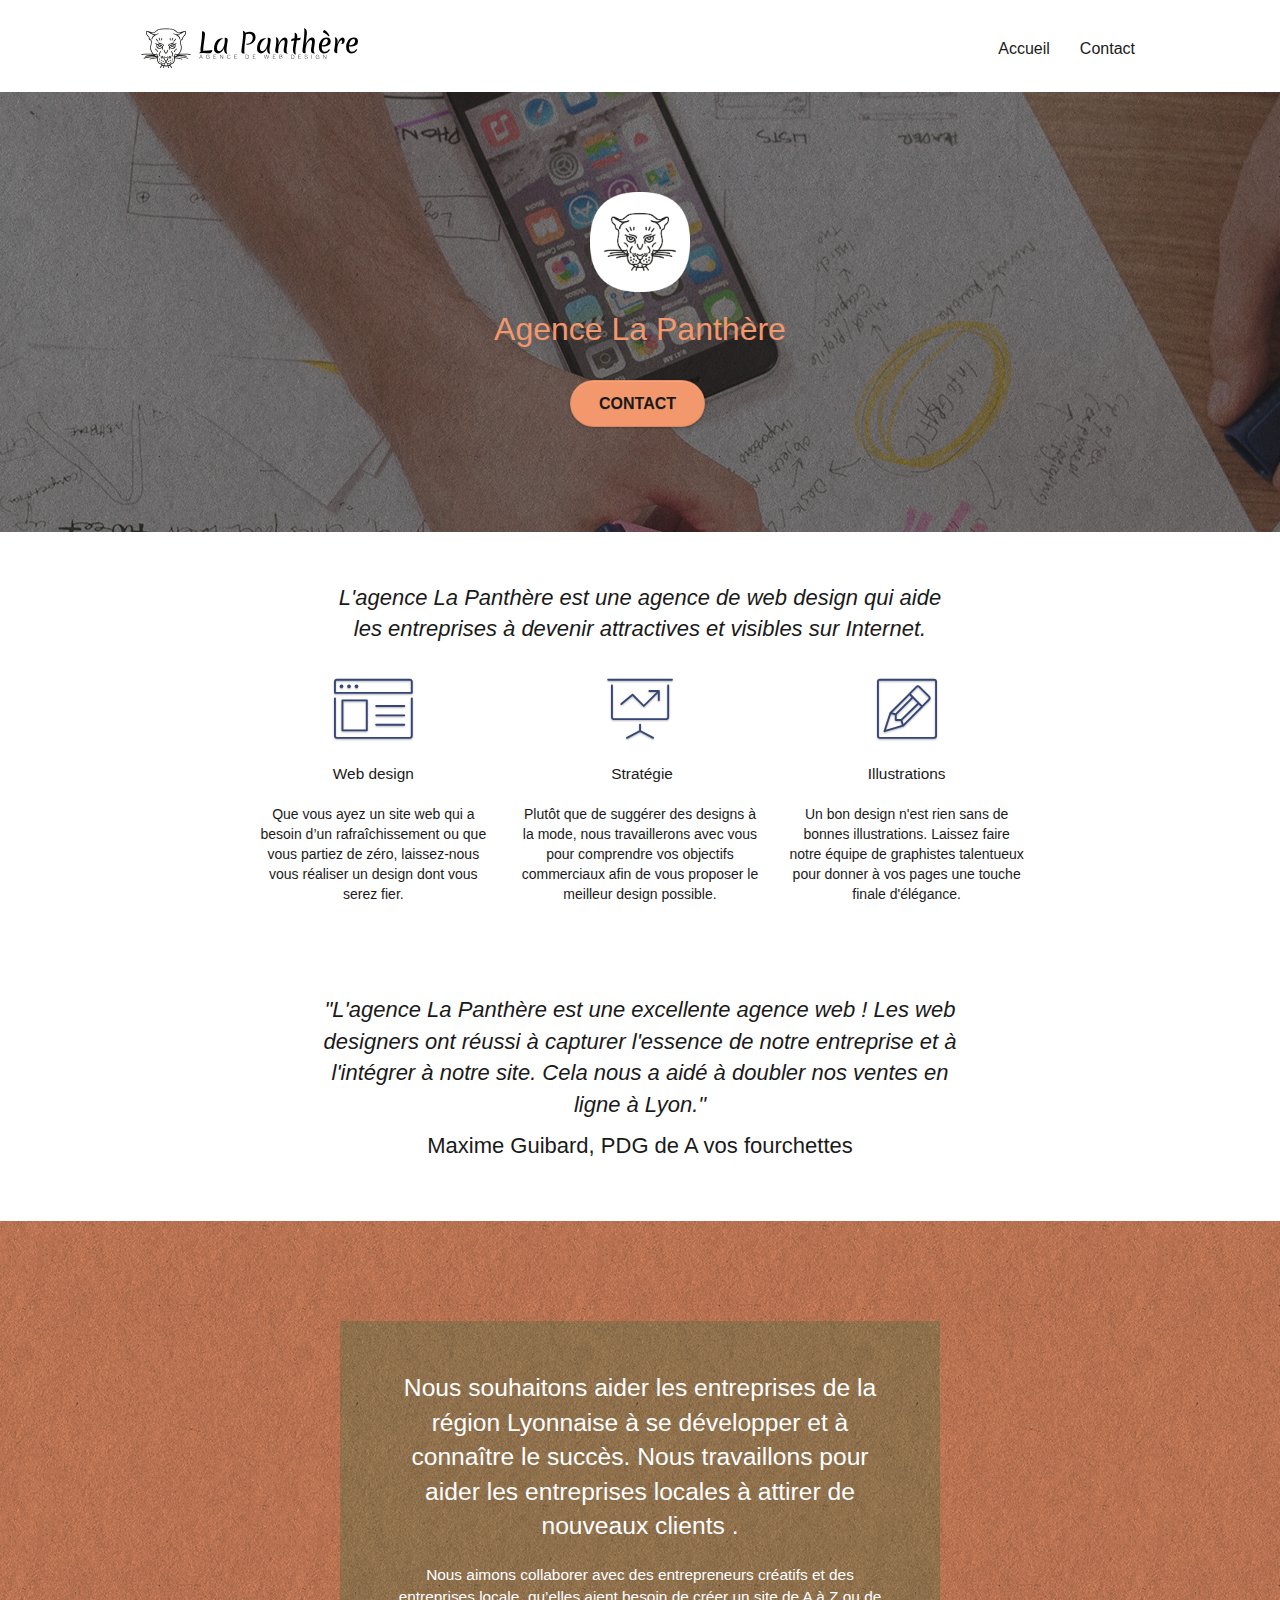
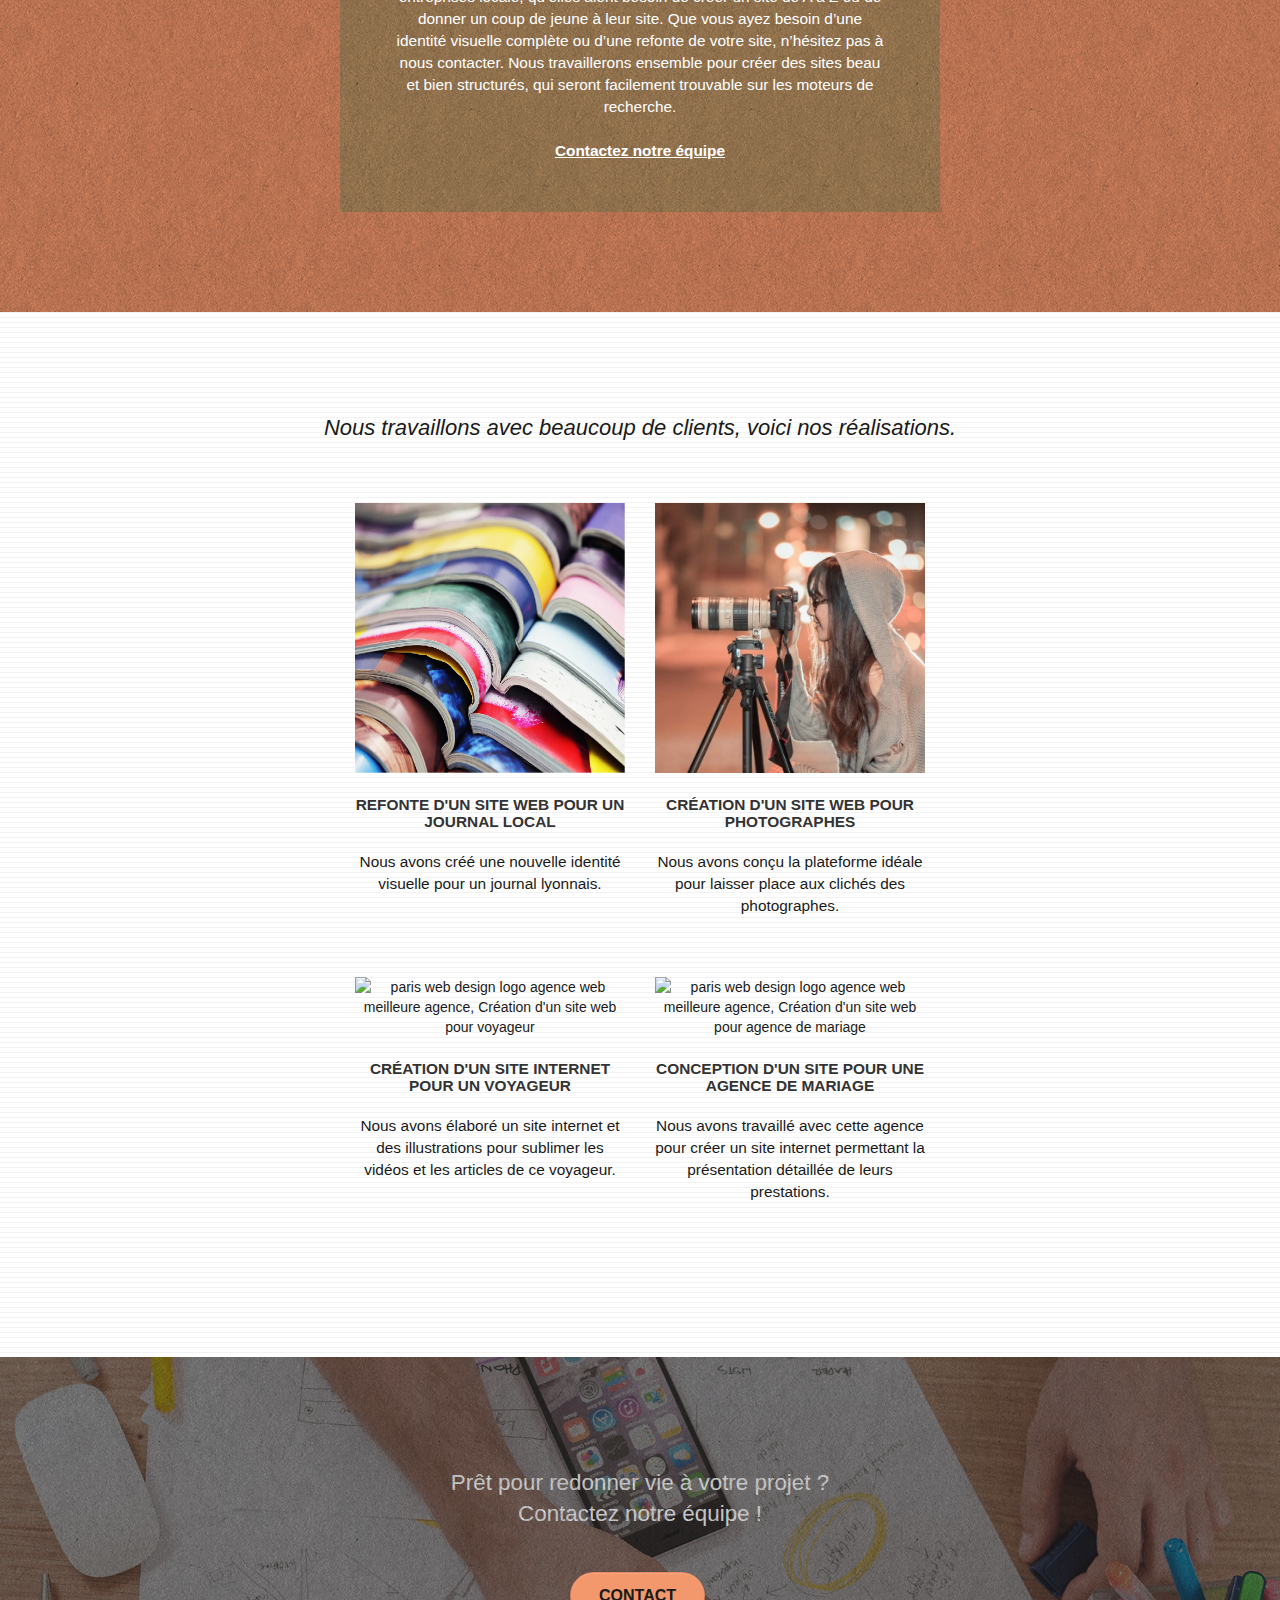
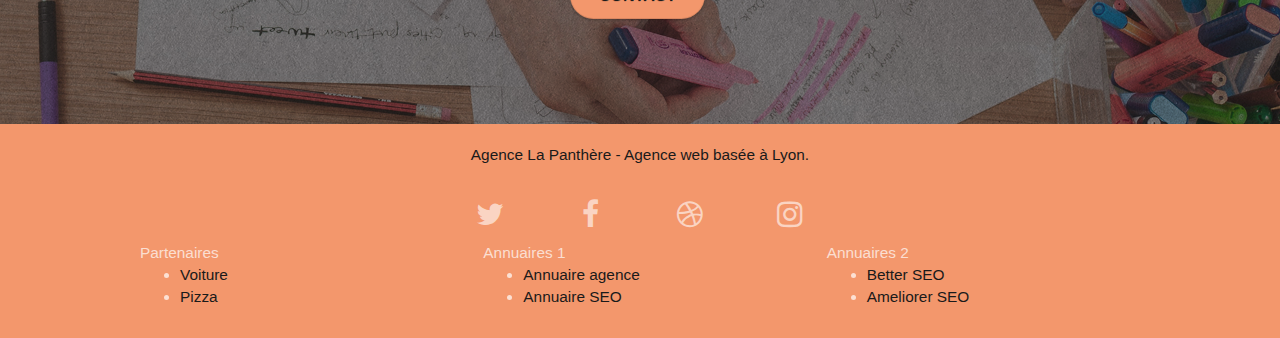
==== commit 0cb75bdb: "Modification" ====
--- a/index.html
+++ b/index.html
@@ -87,7 +87,7 @@
 				<div class="row">
 					<div class="col-sm-12 text-center">
 						<p class="citation">
-							L'agence La Panthère est une agence de web design qui aide les entreprises à devenir
+							L'agence La Panthère est une agence de web design qui aide <br>les entreprises à devenir
 							attractives
 							et visibles sur Internet.
 						</p>
@@ -137,7 +137,7 @@
 							réussi à capturer
 							l'essence de notre entreprise et à l'intégrer à notre site. Cela nous a aidé à doubler nos
 							ventes en ligne à Lyon."
-							Maxime Guibard, PDG de A vos fourchettes
+							<p class="font">Maxime Guibard, PDG de A vos fourchettes</p>
 						</p>
 					</div>
 				</div>
--- a/css/style.css
+++ b/css/style.css
@@ -1109,6 +1109,7 @@
 
 .citation{
     font-size: 22px;
+    font-style: italic;
 }
 
 .text-center{
@@ -1130,4 +1131,8 @@
 
 .col-sm-12, .col-sm-6 p{
     font-size: 1.1em;
+}
+
+.font{
+    font-size: 22px;
 }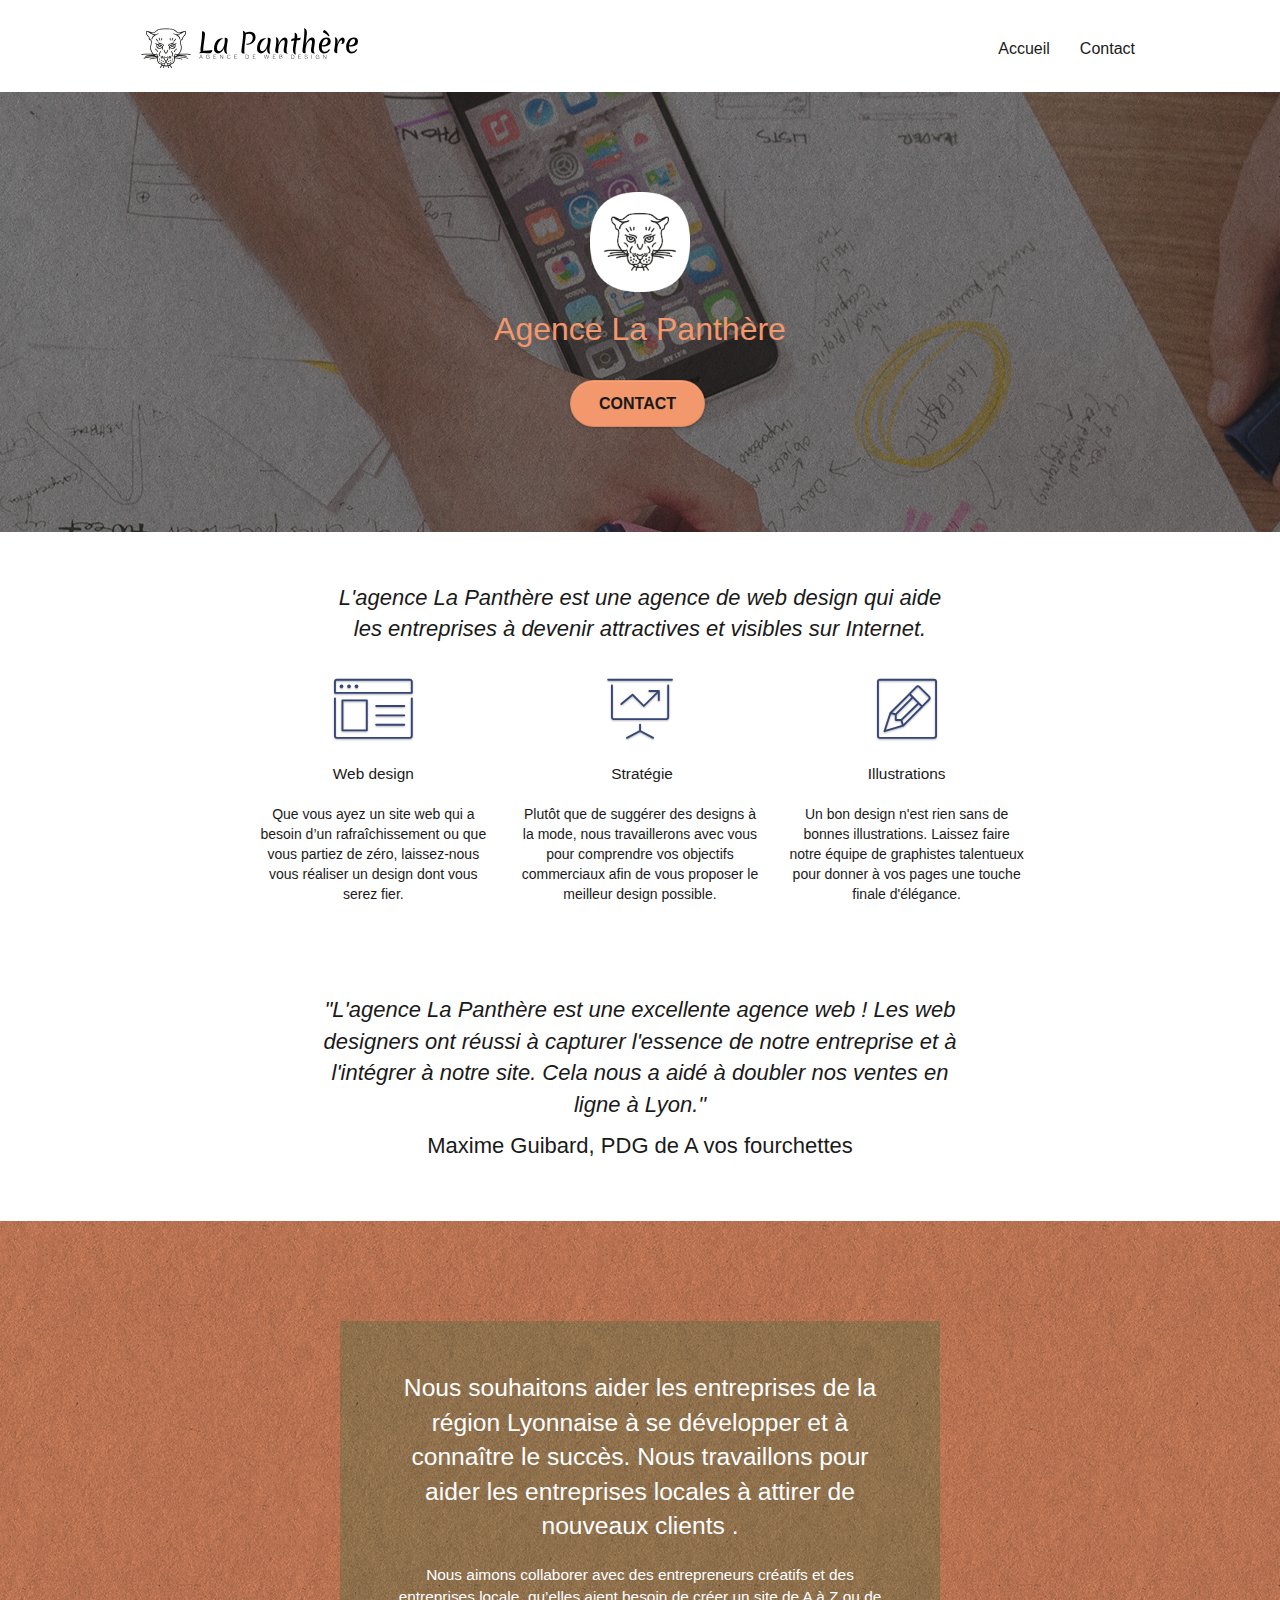
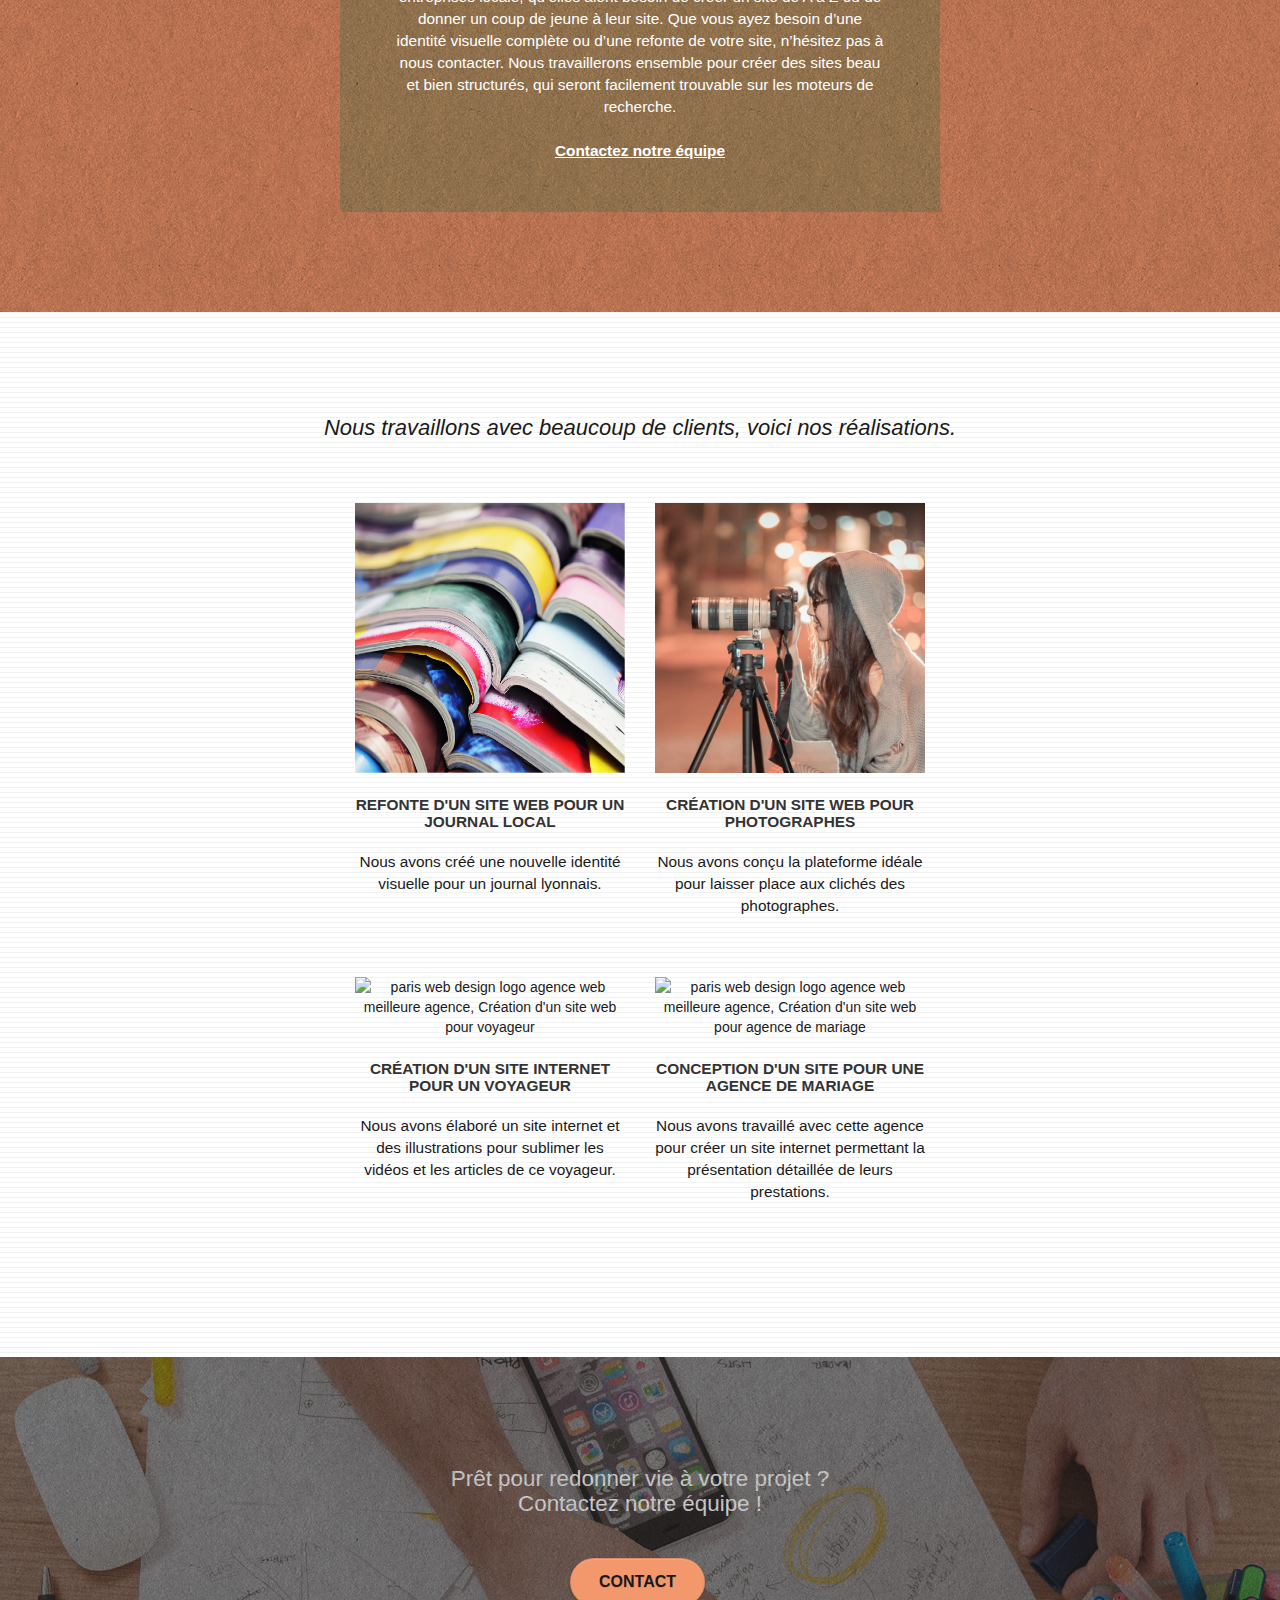
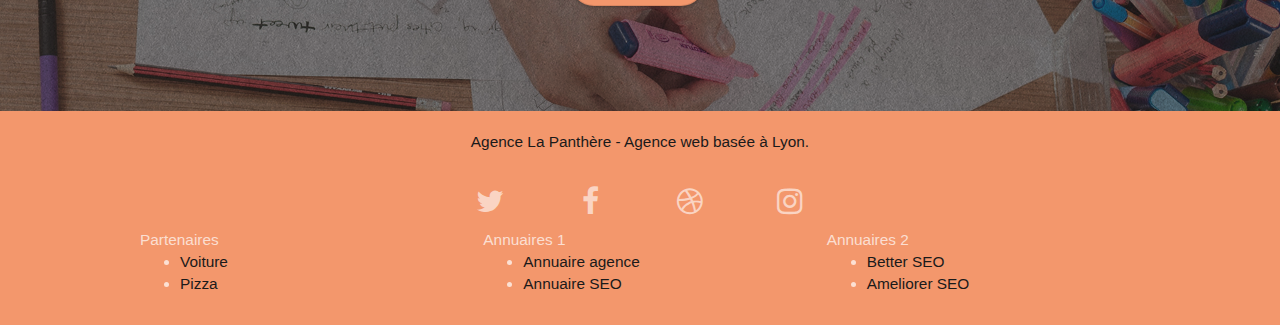
==== commit 77bb23b2: "Modification" ====
--- a/index.html
+++ b/index.html
@@ -3,8 +3,8 @@
 
 <head>
 	<meta charset="utf-8">
-	<meta name="description"
-		content="Redonnez vie aux sites web de vos entreprises ! La Panthère est une agence web basée sur Lyon. Aide les entreprises à devenir attractives et visibles sur le net.">
+	<meta name="description" content="Redonnez vie aux sites web de vos entreprises ! La Panthère est une agence web basée sur Lyon. 
+		Aide les entreprises à devenir attractives et visibles sur le net.">
 	<meta name="viewport" content="width=device-width, initial-scale=1.0, viewport-fit=cover">
 	<link rel="shortcut icon" type="image/png" href="img/favicon.jpg">
 
@@ -133,11 +133,12 @@
 				</div>
 				<div class="row voffset-lg voffset">
 					<div class="col-xs-12 col-md-8 col-md-offset-2 text-center">
-						<p class="citation">"L'agence La Panthère est une excellente agence web ! Les web designers ont
+						<p class="citation citation1">"L'agence La Panthère est une excellente agence web ! Les web
+							designers ont
 							réussi à capturer
 							l'essence de notre entreprise et à l'intégrer à notre site. Cela nous a aidé à doubler nos
 							ventes en ligne à Lyon."
-							<p class="font">Maxime Guibard, PDG de A vos fourchettes</p>
+						<p class="font">Maxime Guibard, PDG de A vos fourchettes</p>
 						</p>
 					</div>
 				</div>
@@ -244,9 +245,9 @@
 		<div class="bloc bgc-dark-slate-blue bg-banniere d-bloc bloc-bg-texture texture-paper" id="bloc-5-cta">
 			<div class="container bloc-lg">
 				<div class="row">
-					<h2 class="mg-md text-center tc-white">
+					<h4 class="mg-md text-center tc-white">
 						Prêt pour redonner vie à votre projet ?<br>Contactez notre équipe !
-					</h2>
+					</h4>
 					<div class="col-sm-12 text-center">
 						<a href="contact.html"
 							class="btn btn-atomic-tangerine btn-clean btn-rd btn-lg cta-hero">Contact</a>
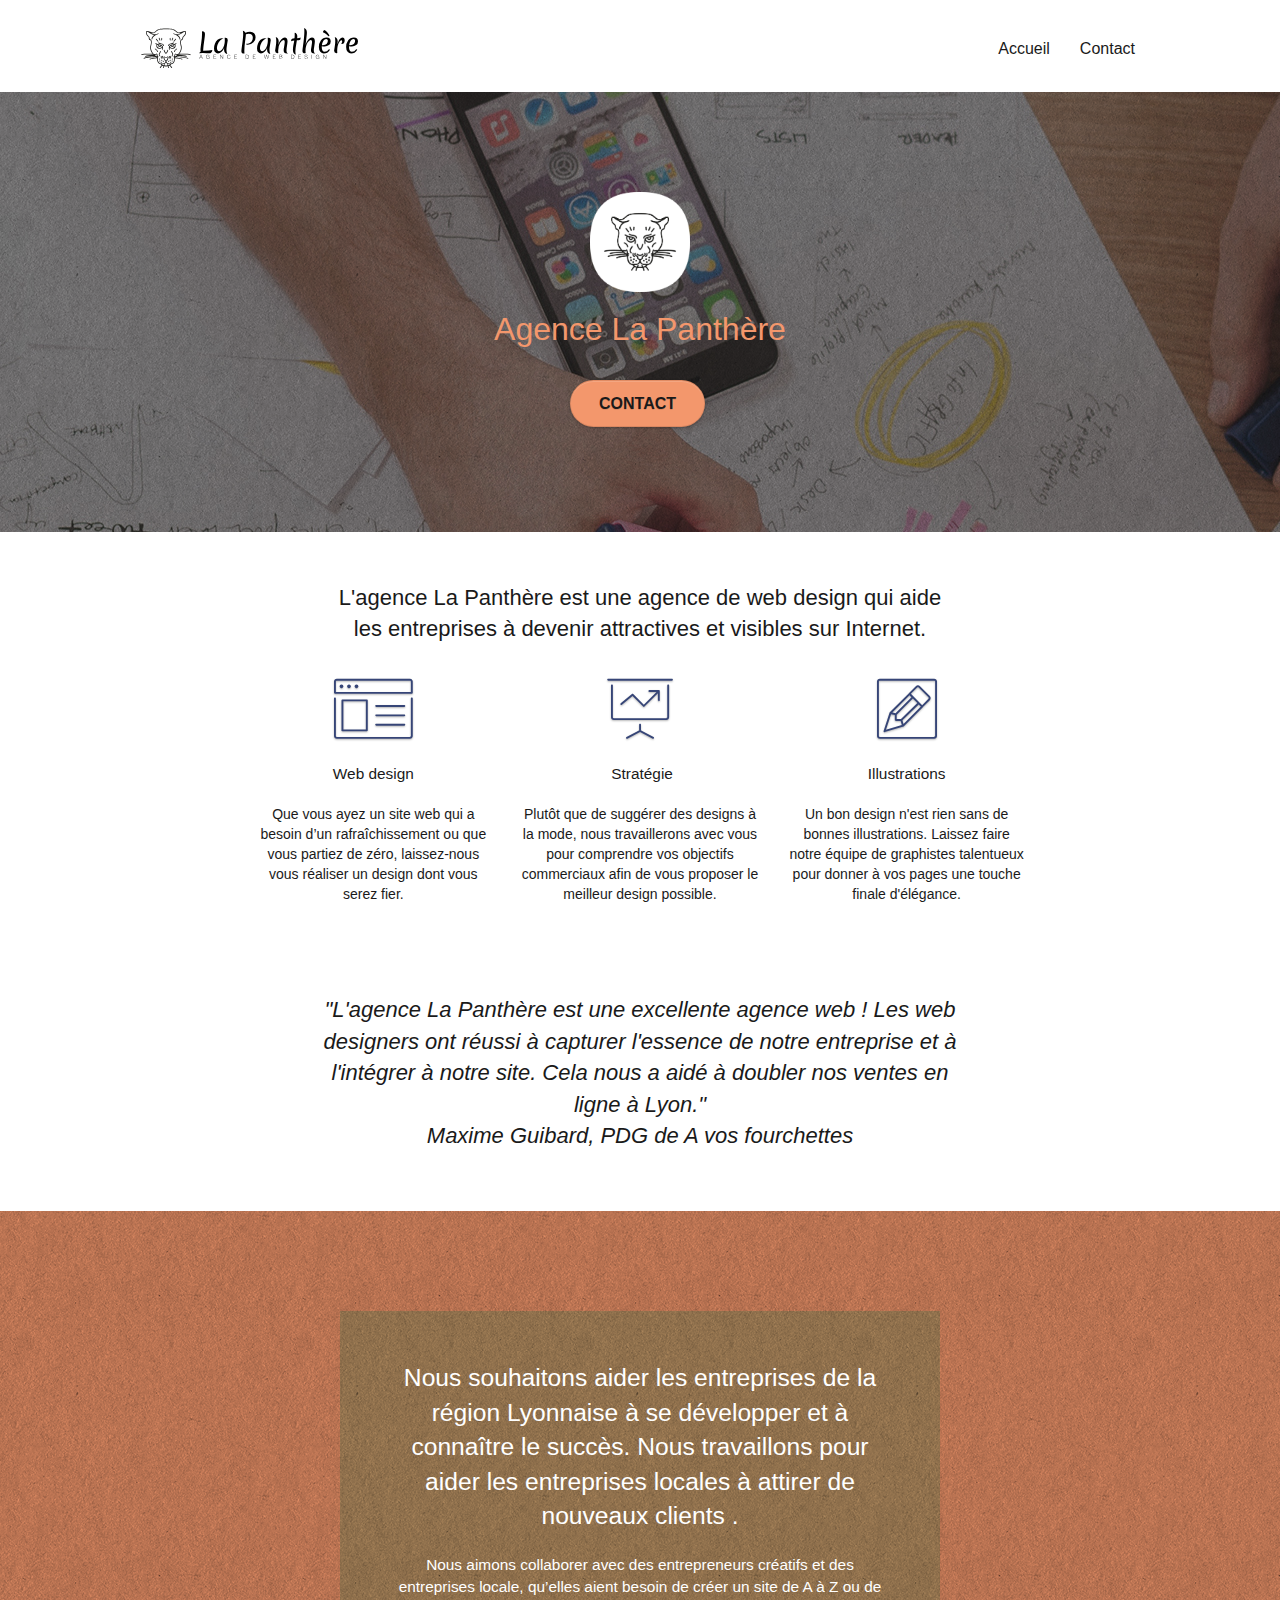
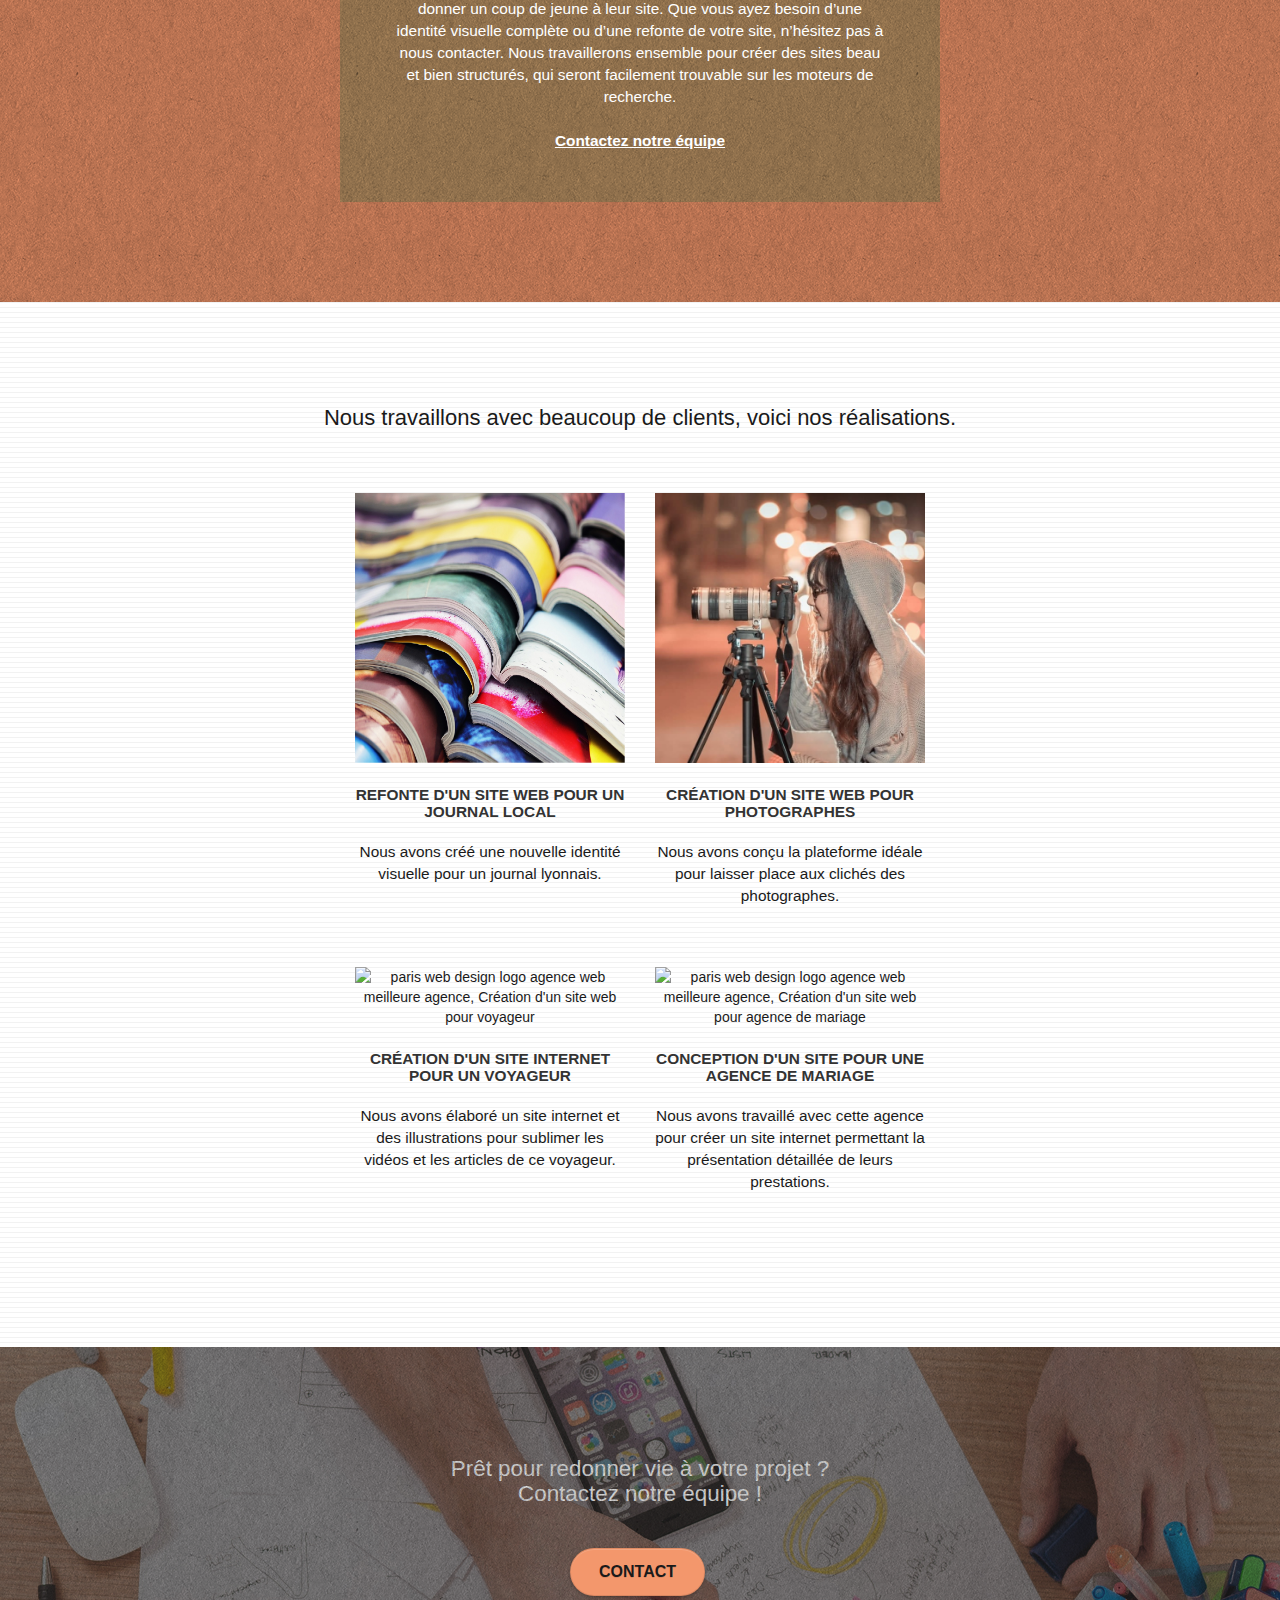
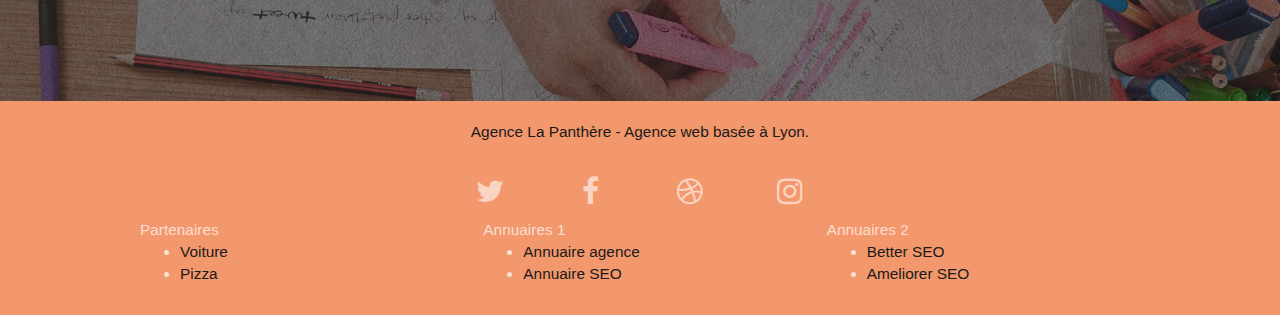
==== commit 9a753d9f: "Modification" ====
--- a/index.html
+++ b/index.html
@@ -137,8 +137,7 @@
 							designers ont
 							réussi à capturer
 							l'essence de notre entreprise et à l'intégrer à notre site. Cela nous a aidé à doubler nos
-							ventes en ligne à Lyon."
-						<p class="font">Maxime Guibard, PDG de A vos fourchettes</p>
+							ventes en ligne à Lyon."<br>Maxime Guibard, PDG de A vos fourchettes
 						</p>
 					</div>
 				</div>
--- a/css/style.css
+++ b/css/style.css
@@ -867,13 +867,13 @@
     }
 }
 
-@media only screen and (min-device-width: 768px) and (max-device-width: 1024px) and (orientation: landscape) {
+@media only screen and (min-width: 768px) and (max-width: 1024px) and (orientation: landscape) {
     .b-parallax {
         background-attachment: scroll;
     }
 }
 
-@media only screen and (min-device-width: 1024px) and (max-device-width: 1366px) and (-webkit-min-device-pixel-ratio: 1.5) {
+@media only screen and (min-width: 1024px) and (max-width: 1366px) and (-webkit-min-device-pixel-ratio: 1.5) {
     .b-parallax {
         background-attachment: scroll;
     }
@@ -894,10 +894,6 @@
         position: relative;
     }
 
-    .bloc {
-        padding-left: constant(safe-area-inset-left);
-        padding-right: constant(safe-area-inset-right);
-    }
 
     .bloc-group,
     .bloc-group .bloc {
@@ -908,8 +904,6 @@
     .bloc-fill-screen .fill-bloc-top-edge,
     .bloc-fill-screen .fill-bloc-bottom-edge {
         padding: 0 20px;
-        padding-left: constant(safe-area-inset-left);
-        padding-right: constant(safe-area-inset-right);
     }
 }
 
@@ -1109,6 +1103,9 @@
 
 .citation{
     font-size: 22px;
+}
+
+.citation1{
     font-style: italic;
 }
 
@@ -1131,8 +1128,4 @@
 
 .col-sm-12, .col-sm-6 p{
     font-size: 1.1em;
-}
-
-.font{
-    font-size: 22px;
 }